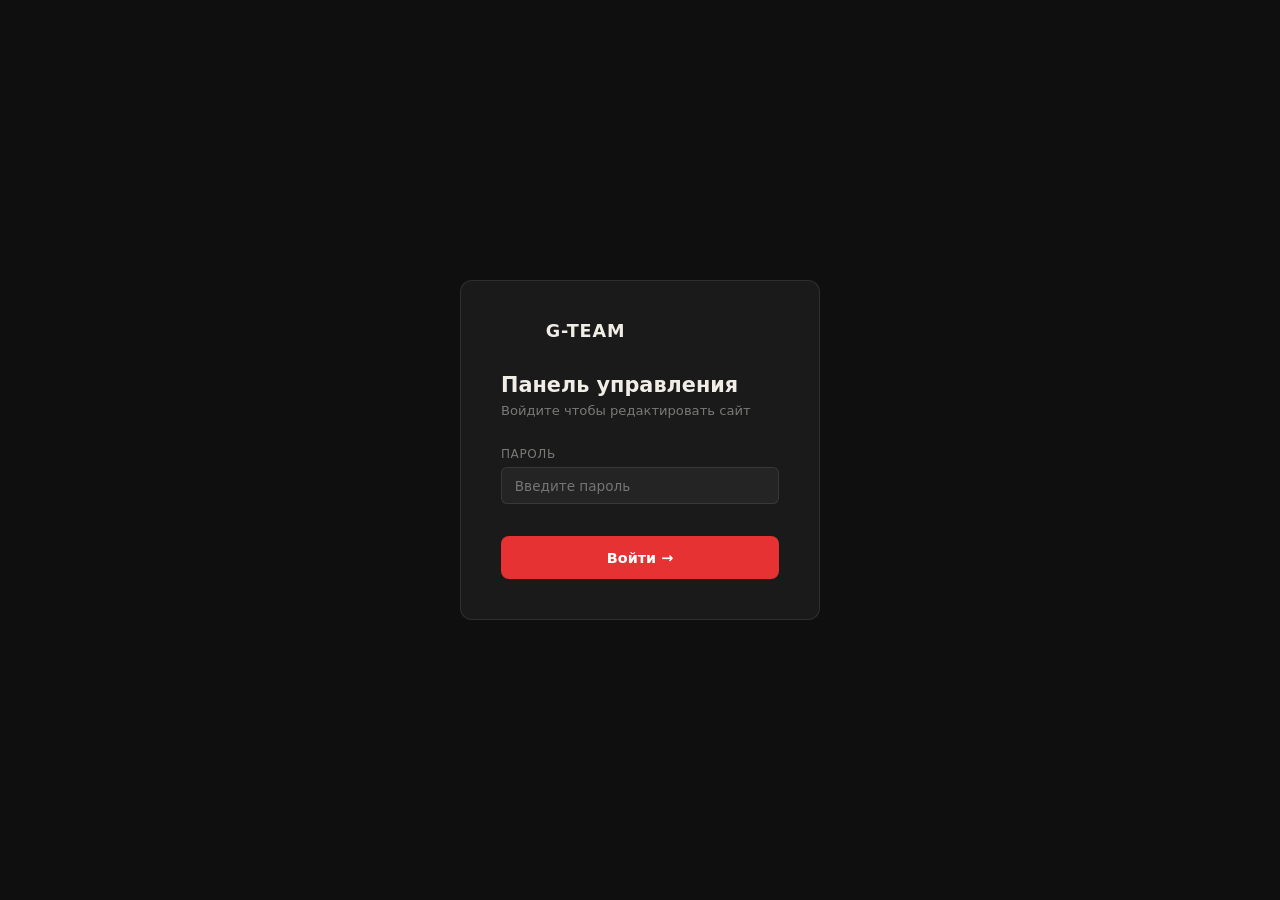
==== admin.html @ 9820591e "Rename brand to G-TEAM" ====
<!DOCTYPE html>
<html lang="ru">
<head>
<meta charset="UTF-8">
<meta name="viewport" content="width=device-width, initial-scale=1.0">
<title>Админка — G-TEAM</title>
<style>
*,*::before,*::after{margin:0;padding:0;box-sizing:border-box}
:root{
  --bg:#0f0f0f;--bg2:#1a1a1a;--bg3:#242424;
  --w:#f0ede6;--dim:rgba(240,237,230,.45);
  --red:#e63232;--line:rgba(240,237,230,.1);
  --green:#22c55e;--font:'Inter',system-ui,sans-serif;
}
body{background:var(--bg);color:var(--w);font-family:var(--font);min-height:100vh}
a{color:inherit;text-decoration:none}
input,textarea,select{background:var(--bg3);border:1px solid var(--line);color:var(--w);padding:.6rem .8rem;border-radius:6px;font-family:var(--font);font-size:.85rem;width:100%;transition:border-color .2s}
input:focus,textarea:focus,select:focus{outline:none;border-color:rgba(230,50,50,.5)}
textarea{resize:vertical;min-height:80px}
label{display:block;font-size:.75rem;color:var(--dim);margin-bottom:.4rem;letter-spacing:.05em;text-transform:uppercase}
button{font-family:var(--font);cursor:pointer;transition:all .2s}

/* LOGIN */
#loginScreen{position:fixed;inset:0;background:var(--bg);display:flex;align-items:center;justify-content:center;z-index:999}
.login-box{background:var(--bg2);border:1px solid var(--line);border-radius:12px;padding:2.5rem;width:360px}
.login-logo{display:flex;align-items:center;gap:.8rem;margin-bottom:2rem}
.login-logo img{width:32px;height:auto;filter:invert(1)}
.login-logo span{font-size:1.1rem;font-weight:700;letter-spacing:.05em}
.login-title{font-size:1.3rem;font-weight:700;margin-bottom:.4rem}
.login-sub{font-size:.82rem;color:var(--dim);margin-bottom:1.8rem}
.btn-login{width:100%;background:var(--red);color:#fff;border:none;padding:.85rem;border-radius:8px;font-size:.9rem;font-weight:600;margin-top:1rem}
.btn-login:hover{background:#ff3535}
.login-err{color:var(--red);font-size:.8rem;margin-top:.6rem;display:none}

/* LAYOUT */
#app{display:none;min-height:100vh}
.sidebar{width:220px;background:var(--bg2);border-right:1px solid var(--line);position:fixed;top:0;left:0;bottom:0;display:flex;flex-direction:column;z-index:100}
.sidebar-logo{padding:1.4rem 1.2rem;border-bottom:1px solid var(--line);display:flex;align-items:center;gap:.7rem}
.sidebar-logo img{width:24px;filter:invert(1)}
.sidebar-logo span{font-size:.9rem;font-weight:700;letter-spacing:.04em}
.sidebar-nav{flex:1;padding:.8rem 0;overflow-y:auto}
.nav-section{padding:.4rem 1.2rem .2rem;font-size:.65rem;letter-spacing:.12em;color:rgba(240,237,230,.3);text-transform:uppercase;margin-top:.4rem}
.nav-item{display:flex;align-items:center;gap:.7rem;padding:.65rem 1.2rem;font-size:.82rem;color:var(--dim);cursor:pointer;transition:all .2s;border-left:2px solid transparent}
.nav-item:hover{color:var(--w);background:rgba(240,237,230,.04)}
.nav-item.active{color:var(--w);border-left-color:var(--red);background:rgba(230,50,50,.06)}
.nav-item .icon{font-size:1rem;width:18px;text-align:center}
.sidebar-footer{padding:1rem 1.2rem;border-top:1px solid var(--line)}
.btn-site{display:flex;align-items:center;gap:.6rem;font-size:.78rem;color:var(--dim);padding:.5rem .8rem;border:1px solid var(--line);border-radius:6px;transition:all .2s;width:100%;background:none}
.btn-site:hover{color:var(--w);border-color:rgba(240,237,230,.3)}
.btn-logout{margin-top:.5rem;font-size:.78rem;color:var(--dim);background:none;border:none;cursor:pointer;padding:.3rem 0}
.btn-logout:hover{color:var(--red)}

.main{margin-left:220px;padding:2rem;min-height:100vh}
.page-title{font-size:1.4rem;font-weight:700;margin-bottom:.3rem}
.page-sub{font-size:.82rem;color:var(--dim);margin-bottom:2rem}

/* CARDS */
.card{background:var(--bg2);border:1px solid var(--line);border-radius:10px;padding:1.4rem;margin-bottom:1rem}
.card-title{font-size:.82rem;font-weight:600;letter-spacing:.04em;margin-bottom:1rem;display:flex;align-items:center;gap:.5rem}
.card-title .badge{font-size:.65rem;background:rgba(230,50,50,.15);color:var(--red);border:1px solid rgba(230,50,50,.3);padding:.15rem .5rem;border-radius:4px}
.grid-2{display:grid;grid-template-columns:1fr 1fr;gap:1rem}
.grid-3{display:grid;grid-template-columns:1fr 1fr 1fr;gap:1rem}
.field{margin-bottom:1rem}
.field:last-child{margin-bottom:0}

/* BUTTONS */
.btn-save{background:var(--red);color:#fff;border:none;padding:.7rem 1.6rem;border-radius:7px;font-size:.85rem;font-weight:600}
.btn-save:hover{background:#ff3535;transform:translateY(-1px)}
.btn-save:active{transform:none}
.btn-secondary{background:var(--bg3);color:var(--dim);border:1px solid var(--line);padding:.6rem 1.2rem;border-radius:7px;font-size:.82rem}
.btn-secondary:hover{color:var(--w);border-color:rgba(240,237,230,.3)}
.btn-danger{background:rgba(230,50,50,.1);color:var(--red);border:1px solid rgba(230,50,50,.3);padding:.5rem .9rem;border-radius:6px;font-size:.78rem}
.btn-danger:hover{background:rgba(230,50,50,.2)}
.btn-add{background:rgba(34,197,94,.1);color:var(--green);border:1px solid rgba(34,197,94,.3);padding:.6rem 1.2rem;border-radius:7px;font-size:.82rem}
.btn-add:hover{background:rgba(34,197,94,.18)}

/* TRACK / ARTIST ROWS */
.item-row{background:var(--bg3);border:1px solid var(--line);border-radius:8px;padding:1rem;margin-bottom:.7rem;position:relative}
.item-row-header{display:flex;align-items:center;gap:.8rem;margin-bottom:.8rem}
.item-num{font-size:.7rem;font-weight:600;color:var(--dim);background:var(--bg);border:1px solid var(--line);width:28px;height:28px;border-radius:50%;display:flex;align-items:center;justify-content:center;flex-shrink:0}
.item-name{font-size:.88rem;font-weight:600;flex:1}
.item-actions{display:flex;gap:.4rem}

/* IMAGE UPLOAD */
.img-upload{border:1px dashed rgba(240,237,230,.2);border-radius:8px;padding:1.2rem;text-align:center;cursor:pointer;transition:border-color .2s;position:relative}
.img-upload:hover{border-color:rgba(230,50,50,.4)}
.img-upload input[type=file]{position:absolute;inset:0;opacity:0;cursor:pointer;width:100%;height:100%}
.img-preview{width:100%;max-height:120px;object-fit:cover;border-radius:6px;display:block;margin-bottom:.6rem}
.img-placeholder{font-size:.78rem;color:var(--dim);pointer-events:none}
.img-placeholder .icon{font-size:1.5rem;margin-bottom:.4rem;display:block}

/* TOAST */
#toast{position:fixed;bottom:2rem;right:2rem;z-index:9999;display:flex;flex-direction:column;gap:.5rem}
.toast-item{background:var(--bg2);border:1px solid var(--line);border-radius:8px;padding:.8rem 1.2rem;font-size:.83rem;display:flex;align-items:center;gap:.6rem;animation:toastIn .3s ease forwards;min-width:220px}
.toast-item.success{border-color:rgba(34,197,94,.4)}
.toast-item.error{border-color:rgba(230,50,50,.4)}
@keyframes toastIn{from{opacity:0;transform:translateY(10px)}to{opacity:1;transform:none}}

/* TABS */
.tabs{display:flex;gap:0;border-bottom:1px solid var(--line);margin-bottom:1.5rem}
.tab{padding:.65rem 1.2rem;font-size:.82rem;color:var(--dim);cursor:pointer;border-bottom:2px solid transparent;margin-bottom:-1px;transition:all .2s}
.tab:hover{color:var(--w)}
.tab.active{color:var(--w);border-bottom-color:var(--red)}
.tab-content{display:none}
.tab-content.active{display:block}

/* STATS */
.stats-grid{display:grid;grid-template-columns:repeat(4,1fr);gap:1rem;margin-bottom:2rem}
.stat-card{background:var(--bg2);border:1px solid var(--line);border-radius:10px;padding:1.2rem}
.stat-val{font-size:2rem;font-weight:700;margin-bottom:.2rem}
.stat-label{font-size:.75rem;color:var(--dim);letter-spacing:.05em;text-transform:uppercase}

/* PAGES */
.page{display:none}
.page.active{display:block}

/* TICKER */
.ticker-item{display:flex;align-items:center;gap:.8rem;background:var(--bg3);border:1px solid var(--line);border-radius:7px;padding:.7rem .9rem;margin-bottom:.5rem}
.ticker-item .t-type{font-size:.65rem;color:var(--dim);background:var(--bg);border:1px solid var(--line);padding:.15rem .45rem;border-radius:4px;text-transform:uppercase;letter-spacing:.06em;flex-shrink:0}
.ticker-item .t-val{flex:1;font-size:.85rem}
.ticker-item .t-actions{display:flex;gap:.3rem}

@media(max-width:768px){
  .sidebar{transform:translateX(-100%)}
  .main{margin-left:0;padding:1rem}
  .stats-grid{grid-template-columns:1fr 1fr}
  .grid-2,.grid-3{grid-template-columns:1fr}
}
</style>
</head>
<body>

<!-- LOGIN -->
<div id="loginScreen">
  <div class="login-box">
    <div class="login-logo">
      <img src="assets/icons/logo.svg" alt="">
      <span>G-TEAM</span>
    </div>
    <div class="login-title">Панель управления</div>
    <div class="login-sub">Войдите чтобы редактировать сайт</div>
    <div class="field">
      <label>Пароль</label>
      <input type="password" id="pwInput" placeholder="Введите пароль" onkeydown="if(event.key==='Enter')doLogin()">
    </div>
    <button class="btn-login" onclick="doLogin()">Войти →</button>
    <div class="login-err" id="loginErr">Неверный пароль</div>
  </div>
</div>

<!-- APP -->
<div id="app">

  <!-- SIDEBAR -->
  <div class="sidebar">
    <div class="sidebar-logo">
      <img src="assets/icons/logo.svg" alt="">
      <span>ADMIN</span>
    </div>
    <nav class="sidebar-nav">
      <div class="nav-section">Обзор</div>
      <div class="nav-item active" onclick="showPage('dashboard')">
        <span class="icon">📊</span> Dashboard
      </div>

      <div class="nav-section">Контент</div>
      <div class="nav-item" onclick="showPage('hero')">
        <span class="icon">🎬</span> Hero экран
      </div>
      <div class="nav-item" onclick="showPage('ticker')">
        <span class="icon">📜</span> Бегущая строка
      </div>
      <div class="nav-item" onclick="showPage('about')">
        <span class="icon">ℹ️</span> О нас
      </div>
      <div class="nav-item" onclick="showPage('artists')">
        <span class="icon">🎤</span> Артисты
      </div>
      <div class="nav-item" onclick="showPage('tracks')">
        <span class="icon">🎵</span> Треки
      </div>
      <div class="nav-item" onclick="showPage('visual')">
        <span class="icon">🎬</span> Визуальный продакшн
      </div>
      <div class="nav-item" onclick="showPage('reviews')">
        <span class="icon">⭐</span> Отзывы
      </div>
      <div class="nav-item" onclick="showPage('contact')">
        <span class="icon">📬</span> Контакты
      </div>
      <div class="nav-section">Настройки</div>
      <div class="nav-item" onclick="showPage('settings')">
        <span class="icon">⚙️</span> Настройки
      </div>
    </nav>
    <div class="sidebar-footer">
      <button class="btn-site" onclick="window.open('index.html','_blank')">
        <span>🌐</span> Открыть сайт
      </button>
      <button class="btn-logout" onclick="logout()">Выйти из аккаунта</button>
    </div>
  </div>

  <!-- MAIN -->
  <div class="main">

    <!-- DASHBOARD -->
    <div class="page active" id="page-dashboard">
      <div class="page-title">Dashboard</div>
      <div class="page-sub">Добро пожаловать в панель управления G-TEAM</div>

      <div class="stats-grid">
        <div class="stat-card">
          <div class="stat-val" id="stat-artists">—</div>
          <div class="stat-label">Артистов</div>
        </div>
        <div class="stat-card">
          <div class="stat-val" id="stat-tracks">—</div>
          <div class="stat-label">Треков</div>
        </div>
        <div class="stat-card">
          <div class="stat-val" id="stat-reviews">—</div>
          <div class="stat-label">Отзывов</div>
        </div>
        <div class="stat-card">
          <div class="stat-val" style="color:var(--green)">●</div>
          <div class="stat-label">Сайт активен</div>
        </div>
      </div>

      <div class="card">
        <div class="card-title">Быстрые действия</div>
        <div style="display:flex;gap:.7rem;flex-wrap:wrap">
          <button class="btn-save" onclick="showPage('artists')">✏️ Редактировать артистов</button>
          <button class="btn-save" onclick="showPage('tracks')">🎵 Редактировать треки</button>
          <button class="btn-save" onclick="showPage('visual')">🎬 Клипы</button>
          <button class="btn-secondary" onclick="showPage('contact')">📬 Контакты</button>
          <button class="btn-secondary" onclick="showPage('settings')">⚙️ Настройки</button>
        </div>
      </div>

      <div class="card">
        <div class="card-title">Последние изменения</div>
        <div id="changeLog" style="font-size:.82rem;color:var(--dim)">Изменений пока нет.</div>
      </div>
    </div>

    <!-- HERO -->
    <div class="page" id="page-hero">
      <div class="page-title">Hero экран</div>
      <div class="page-sub">Первый экран сайта — заголовок и кнопки</div>

      <div class="card">
        <div class="card-title">Заголовок <span class="badge">Текст</span></div>
        <div class="field">
          <label>Строка 1</label>
          <input type="text" id="hero-line1" placeholder="G-TEAM©">
        </div>
        <div class="field">
          <label>Строка 2 (акцент)</label>
          <input type="text" id="hero-line2" placeholder="PRODUCTION">
        </div>
      </div>

      <div class="card">
        <div class="card-title">Кнопки</div>
        <div class="grid-2">
          <div class="field">
            <label>Кнопка 1 (текст)</label>
            <input type="text" id="hero-btn1-text" placeholder="Начать проект">
          </div>
          <div class="field">
            <label>Кнопка 1 (ссылка)</label>
            <input type="text" id="hero-btn1-link" placeholder="#contact">
          </div>
        </div>
        <div class="grid-2">
          <div class="field">
            <label>Кнопка 2 (текст)</label>
            <input type="text" id="hero-btn2-text" placeholder="Портфолио">
          </div>
          <div class="field">
            <label>Кнопка 2 (ссылка)</label>
            <input type="text" id="hero-btn2-link" placeholder="#artists">
          </div>
        </div>
      </div>

      <button class="btn-save" onclick="saveSection('hero')">💾 Сохранить hero</button>
    </div>

    <!-- VISUAL -->
    <div class="page" id="page-visual">
      <div class="page-title">Визуальный продакшн</div>
      <div class="page-sub">Горизонтальный блок клипов на главной — видео, подпись и ссылка</div>

      <div id="visualList"></div>
      <button class="btn-add" onclick="addVisualCard()">+ Добавить карточку</button>

      <br><br>
      <button class="btn-save" onclick="saveSection('visual')">💾 Сохранить визуальный блок</button>
    </div>

    <!-- TICKER -->
    <div class="page" id="page-ticker">
      <div class="page-title">Бегущая строка</div>
      <div class="page-sub">Артисты и логотипы в бегущей строке между hero и about</div>

      <div class="card">
        <div class="card-title">Элементы строки</div>
        <div id="tickerItems"></div>
        <button class="btn-add" onclick="addTickerItem('text')">+ Добавить текст</button>
        <button class="btn-secondary" onclick="addTickerItem('img')" style="margin-left:.5rem">+ Добавить логотип</button>
      </div>

      <button class="btn-save" onclick="saveSection('ticker')">💾 Сохранить</button>
    </div>

    <!-- ABOUT -->
    <div class="page" id="page-about">
      <div class="page-title">Блок «О нас»</div>
      <div class="page-sub">Второй экран — заголовок и статистика</div>

      <div class="card">
        <div class="card-title">Заголовок</div>
        <div class="field">
          <label>Строка 1</label>
          <input type="text" id="about-h1" placeholder="Звук,">
        </div>
        <div class="field">
          <label>Строка 2</label>
          <input type="text" id="about-h2" placeholder="который слышат">
        </div>
        <div class="field">
          <label>Тег</label>
          <input type="text" id="about-tag" placeholder="// Продюсерский центр">
        </div>
      </div>

      <div class="card">
        <div class="card-title">Статистика</div>
        <div class="grid-2">
          <div class="field"><label>Цифра 1</label><input type="text" id="about-s1v" placeholder="200+"></div>
          <div class="field"><label>Подпись 1</label><input type="text" id="about-s1l" placeholder="Треков"></div>
          <div class="field"><label>Цифра 2</label><input type="text" id="about-s2v" placeholder="47"></div>
          <div class="field"><label>Подпись 2</label><input type="text" id="about-s2l" placeholder="Артистов"></div>
          <div class="field"><label>Цифра 3</label><input type="text" id="about-s3v" placeholder="12M"></div>
          <div class="field"><label>Подпись 3</label><input type="text" id="about-s3l" placeholder="Прослушиваний"></div>
          <div class="field"><label>Цифра 4</label><input type="text" id="about-s4v" placeholder="8"></div>
          <div class="field"><label>Подпись 4</label><input type="text" id="about-s4l" placeholder="Лет опыта"></div>
        </div>
      </div>

      <button class="btn-save" onclick="saveSection('about')">💾 Сохранить</button>
    </div>

    <!-- ARTISTS -->
    <div class="page" id="page-artists">
      <div class="page-title">Артисты</div>
      <div class="page-sub">Редактируй карточки артистов в bento-сетке</div>

      <div class="card">
        <div class="card-title">Заголовок секции</div>
        <div class="grid-2">
          <div class="field"><label>Заголовок</label><input type="text" id="artists-h" placeholder="НАШИ АРТИСТЫ"></div>
          <div class="field"><label>Тег</label><input type="text" id="artists-tag" placeholder="// 47 артистов · 12M+ прослушиваний"></div>
        </div>
      </div>

      <div id="artistsList"></div>
      <button class="btn-add" onclick="addArtist()">+ Добавить артиста</button>

      <br><br>
      <button class="btn-save" onclick="saveSection('artists')">💾 Сохранить артистов</button>
    </div>

    <!-- TRACKS -->
    <div class="page" id="page-tracks">
      <div class="page-title">Треки</div>
      <div class="page-sub">Список избранных треков</div>

      <div id="tracksList"></div>
      <button class="btn-add" onclick="addTrack()">+ Добавить трек</button>

      <br><br>
      <button class="btn-save" onclick="saveSection('tracks')">💾 Сохранить треки</button>
    </div>

    <!-- REVIEWS -->
    <div class="page" id="page-reviews">
      <div class="page-title">Отзывы</div>
      <div class="page-sub">Текстовые отзывы артистов</div>

      <div id="reviewsList"></div>
      <button class="btn-add" onclick="addReview()">+ Добавить отзыв</button>

      <br><br>
      <button class="btn-save" onclick="saveSection('reviews')">💾 Сохранить отзывы</button>
    </div>

    <!-- CONTACT -->
    <div class="page" id="page-contact">
      <div class="page-title">Контакты</div>
      <div class="page-sub">Email, Telegram и ссылки на соцсети</div>

      <div class="card">
        <div class="card-title">Заголовок CTA</div>
        <div class="field"><label>Строка 1</label><input type="text" id="contact-h1" placeholder="ГОТОВ"></div>
        <div class="field"><label>Строка 2 (акцент)</label><input type="text" id="contact-h2" placeholder="ЗВУЧАТЬ?"></div>
        <div class="field"><label>Подзаголовок</label><input type="text" id="contact-sub" placeholder="Напиши — обсудим проект..."></div>
      </div>

      <div class="card">
        <div class="card-title">Ссылки</div>
        <div class="field"><label>Email</label><input type="email" id="contact-email" placeholder="hello@garvishensky.pro"></div>
        <div class="field"><label>Telegram (ссылка)</label><input type="text" id="contact-tg" placeholder="https://t.me/garvishensky"></div>
        <div class="field"><label>Instagram</label><input type="text" id="contact-ig" placeholder="https://instagram.com/..."></div>
        <div class="field"><label>VK</label><input type="text" id="contact-vk" placeholder="https://vk.com/..."></div>
        <div class="field"><label>YouTube</label><input type="text" id="contact-yt" placeholder="https://youtube.com/..."></div>
      </div>

      <button class="btn-save" onclick="saveSection('contact')">💾 Сохранить контакты</button>
    </div>

    <!-- SETTINGS -->
    <div class="page" id="page-settings">
      <div class="page-title">Настройки</div>
      <div class="page-sub">Системные настройки панели</div>

      <div class="card">
        <div class="card-title">Смена пароля</div>
        <div class="field"><label>Текущий пароль</label><input type="password" id="pw-current"></div>
        <div class="field"><label>Новый пароль</label><input type="password" id="pw-new"></div>
        <div class="field"><label>Повторить пароль</label><input type="password" id="pw-repeat"></div>
        <button class="btn-save" onclick="changePassword()">Сменить пароль</button>
      </div>

      <div class="card">
        <div class="card-title">Данные</div>
        <div style="display:flex;gap:.7rem;flex-wrap:wrap">
          <button class="btn-secondary" onclick="exportData()">📤 Экспорт данных (JSON)</button>
          <button class="btn-secondary" onclick="document.getElementById('importFile').click()">📥 Импорт данных</button>
          <input type="file" id="importFile" accept=".json" style="display:none" onchange="importData(event)">
        </div>
        <div style="margin-top:1rem">
          <button class="btn-danger" onclick="if(confirm('Сбросить всё?'))resetData()">🗑 Сбросить все данные</button>
        </div>
      </div>
    </div>

  </div><!-- /main -->
</div><!-- /app -->

<div id="toast"></div>

<script>
const STORAGE_KEY = 'garvishensky_cms';
const DEFAULT_PW  = 'admin2024';

// ── AUTH ──
function getPassword(){ return localStorage.getItem('garvishensky_pw') || DEFAULT_PW; }

function doLogin(){
  const val = document.getElementById('pwInput').value;
  if(val === getPassword()){
    sessionStorage.setItem('gauth','1');
    document.getElementById('loginScreen').style.display='none';
    document.getElementById('app').style.display='block';
    initApp();
  } else {
    document.getElementById('loginErr').style.display='block';
    document.getElementById('pwInput').value='';
  }
}

function logout(){
  sessionStorage.removeItem('gauth');
  location.reload();
}

// ── INIT ──
window.addEventListener('DOMContentLoaded', ()=>{
  if(sessionStorage.getItem('gauth')){
    document.getElementById('loginScreen').style.display='none';
    document.getElementById('app').style.display='block';
    initApp();
  }
});

function initApp(){
  loadAll();
  updateDashboard();
}

// ── DATA ──
function getData(){ return JSON.parse(localStorage.getItem(STORAGE_KEY)||'{}'); }
function setData(d){ localStorage.setItem(STORAGE_KEY, JSON.stringify(d)); }

const DEFAULTS = {
  hero:{ line1:'G-TEAM©', line2:'PRODUCTION',
    btn1Text:'Начать проект', btn1Link:'#contact', btn2Text:'Портфолио', btn2Link:'#artists' },
  ticker:[
    {type:'img', val:'assets/media/images/lola.jpg', alt:'LOLA'},
    {type:'img', val:'assets/media/images/andraw.jpg', alt:'ANDRAW'},
    {type:'text', val:'APRIORY'},{type:'text', val:'DAFA'}
  ],
  about:{ h1:'Звук,', h2:'который слышат', tag:'// Продюсерский центр',
    s1v:'200+', s1l:'Треков', s2v:'47', s2l:'Артистов',
    s3v:'12M', s3l:'Прослушиваний', s4v:'8', s4l:'Лет опыта' },
  artists:{ h:'НАШИ АРТИСТЫ', tag:'// 47 артистов · 12M+ прослушиваний',
    items:[
      {name:'АРТИСТ 1', genre:'Жанр · Поджанр', plays:'X.XM', img:'assets/media/images/artists/artist-1.jpg', tracks:['Название трека 1','Название трека 2','Название трека 3'], link:'#tracks'},
      {name:'АРТИСТ 2', genre:'Жанр · Поджанр', plays:'XXX K', img:'assets/media/images/artists/artist-2.jpg', tracks:['Название трека 1','Название трека 2'], link:'#tracks'},
      {name:'АРТИСТ 3', genre:'Жанр · Поджанр', plays:'X.XM', img:'assets/media/images/artists/artist-3.jpg', tracks:['Название трека 1','Название трека 2'], link:'#tracks'},
      {name:'АРТИСТ 4', genre:'Жанр', plays:'XXX K', img:'assets/media/images/artists/artist-4.jpg', tracks:['Название трека'], link:'#tracks'},
      {name:'АРТИСТ 5', genre:'Жанр', plays:'X.XM', img:'assets/media/images/artists/artist-5.jpg', tracks:['Название трека'], link:'#tracks'},
    ]
  },
  tracks:{ items:[
    {name:'Название трека', artist:'Артист 1', tag:'Жанр', plays:'XXX K', dur:'3:24', ym:''},
    {name:'Название трека 2', artist:'Артист 2', tag:'Жанр', plays:'XXX K', dur:'2:58', ym:''},
    {name:'Название трека 3', artist:'Артист 3', tag:'Жанр', plays:'XXX K', dur:'3:40', ym:''},
    {name:'Название трека 4', artist:'Артист 4', tag:'Жанр', plays:'XXX K', dur:'2:44', ym:''},
    {name:'Название трека 5', artist:'Артист 5', tag:'Жанр', plays:'XXX K', dur:'3:11', ym:''},
  ]},
  visual:{ items:[
    {type:'01', label:'Клип', video:'assets/media/video/hero.mp4', link:'pages/services.html#video'},
    {type:'02', label:'Рилс', video:'assets/media/video/about.mp4', link:'pages/services.html#video'},
    {type:'03', label:'Teaser', video:'assets/media/video/studio.mp4', link:'pages/services.html#video'},
    {type:'04', label:'Backstage', video:'assets/media/video/hero.mp4', link:'pages/services.html#video'},
    {type:'05', label:'Live', video:'assets/media/video/about.mp4', link:'pages/services.html#video'},
    {type:'06', label:'Aftermovie', video:'assets/media/video/studio.mp4', link:'pages/services.html#video'},
  ]},
  reviews:{ items:[
    {text:'За три месяца работы выпустили EP и получили первый миллион прослушиваний. Команда делает всё — от аранжировки до рилсов.', author:'Артист 1', role:'Поп · X.XM слушателей'},
    {text:'Пришёл с демо-записью на телефон, ушёл с готовым треком на стримингах. Сведение и мастеринг — топовый уровень.', author:'Артист 2', role:'Инди · XXX K слушателей'},
    {text:'Визуальный продакшн на высшем уровне. Клип набрал 500К за первую неделю.', author:'Артист 3', role:'R&B · X.XM слушателей'},
  ]},
  contact:{ h1:'ГОТОВ', h2:'ЗВУЧАТЬ?', sub:'Напиши — обсудим проект, выберем формат и стартуем',
    email:'hello@garvishensky.pro', tg:'https://t.me/garvishensky', ig:'', vk:'', yt:'' }
};

function get(section){ const d=getData(); return d[section]||DEFAULTS[section]; }
function save(section, val){ const d=getData(); d[section]=val; setData(d); logChange(section); }

// ── LOAD ALL SECTIONS INTO FORMS ──
function loadAll(){
  loadHero(); loadTicker(); loadAbout(); loadArtists(); loadTracks(); loadVisual(); loadReviews(); loadContact();
}

function loadHero(){
  const d=get('hero');
  const map = {
    line1:'line1',
    line2:'line2',
    'btn1-text':'btn1Text',
    'btn1-link':'btn1Link',
    'btn2-text':'btn2Text',
    'btn2-link':'btn2Link',
  };
  Object.entries(map).forEach(([domKey,dataKey])=>{
    const el=document.getElementById('hero-'+domKey);
    if(el) el.value=d[dataKey]||'';
  });
}
function loadAbout(){
  const d=get('about');
  ['h1','h2','tag','s1v','s1l','s2v','s2l','s3v','s3l','s4v','s4l'].forEach(k=>{
    const el=document.getElementById('about-'+k);
    if(el) el.value=d[k]||'';
  });
}
function loadContact(){
  const d=get('contact');
  ['h1','h2','sub','email','tg','ig','vk','yt'].forEach(k=>{
    const el=document.getElementById('contact-'+k);
    if(el) el.value=d[k]||'';
  });
}

function loadTicker(){
  const items=get('ticker');
  const el=document.getElementById('tickerItems');
  el.innerHTML='';
  items.forEach((it,i)=>{
    el.innerHTML+=`<div class="ticker-item" id="ti-${i}">
      <span class="t-type">${it.type==='img'?'Лого':'Текст'}</span>
      <input class="t-val" style="flex:1;background:var(--bg);border:1px solid var(--line);color:var(--w);padding:.4rem .6rem;border-radius:5px;font-size:.82rem" 
        value="${it.val}" onchange="updateTickerItem(${i},'val',this.value)">
      ${it.type==='img'?`<input style="width:100px;background:var(--bg);border:1px solid var(--line);color:var(--w);padding:.4rem .6rem;border-radius:5px;font-size:.75rem" 
        value="${it.alt||''}" placeholder="alt" onchange="updateTickerItem(${i},'alt',this.value)">`:``}
      <button class="btn-danger" onclick="removeTickerItem(${i})">✕</button>
    </div>`;
  });
}

function updateTickerItem(i,key,val){
  const items=get('ticker'); items[i][key]=val; save('ticker',items); // live save
}
function removeTickerItem(i){
  const items=get('ticker'); items.splice(i,1); save('ticker',items); loadTicker();
}
function addTickerItem(type){
  const items=get('ticker');
  items.push(type==='img'?{type:'img',val:'',alt:''}:{type:'text',val:'АРТИСТ'});
  save('ticker',items); loadTicker();
}

function loadArtists(){
  const d=get('artists');
  const hEl=document.getElementById('artists-h');
  const tEl=document.getElementById('artists-tag');
  if(hEl) hEl.value=d.h||'';
  if(tEl) tEl.value=d.tag||'';
  const el=document.getElementById('artistsList');
  el.innerHTML='';
  (d.items||[]).forEach((a,i)=>{
    el.innerHTML+=`
    <div class="item-row" id="ar-${i}">
      <div class="item-row-header">
        <div class="item-num">${i+1}</div>
        <div class="item-name">${a.name||'Артист'}</div>
        <div class="item-actions">
          <button class="btn-danger" onclick="removeArtist(${i})">Удалить</button>
        </div>
      </div>
      <div class="grid-2">
        <div class="field"><label>Имя</label>
          <input value="${a.name||''}" onchange="updateArtist(${i},'name',this.value)"></div>
        <div class="field"><label>Жанр</label>
          <input value="${a.genre||''}" onchange="updateArtist(${i},'genre',this.value)"></div>
        <div class="field"><label>Прослушивания (ЯМ)</label>
          <input value="${a.plays||''}" onchange="updateArtist(${i},'plays',this.value)"></div>
        <div class="field"><label>Ссылка карточки</label>
          <input value="${a.link||'#tracks'}" onchange="updateArtist(${i},'link',this.value)"></div>
      </div>
      <div class="field"><label>Треки (через запятую)</label>
        <input value="${(a.tracks||[]).join(', ')}" onchange="updateArtist(${i},'tracks',this.value.split(',').map(s=>s.trim()))"></div>
      <div class="field"><label>Фото (путь к файлу)</label>
        <input value="${a.img||''}" placeholder="assets/media/images/artists/artist-1.jpg" onchange="updateArtist(${i},'img',this.value)"></div>
    </div>`;
  });
}

function updateArtist(i,key,val){
  const d=get('artists'); d.items[i][key]=val;
  // Обновляем имя в заголовке
  const nameEl=document.querySelector(`#ar-${i} .item-name`);
  if(nameEl&&key==='name') nameEl.textContent=val;
  // Не сохраняем сразу — ждём кнопку Save
  const cur=getData(); cur['artists']=d; setData(cur);
}
function removeArtist(i){ const d=get('artists'); d.items.splice(i,1); save('artists',d); loadArtists(); }
function addArtist(){
  const d=get('artists');
  d.items.push({name:'Новый артист',genre:'Жанр',plays:'—',img:'',tracks:[],link:'#tracks'});
  save('artists',d); loadArtists();
}

function loadTracks(){
  const d=get('tracks');
  const el=document.getElementById('tracksList');
  el.innerHTML='';
  (d.items||[]).forEach((tr,i)=>{
    el.innerHTML+=`
    <div class="item-row" id="tr-${i}">
      <div class="item-row-header">
        <div class="item-num">${String(i+1).padStart(2,'0')}</div>
        <div class="item-name">${tr.name||'Трек'} — ${tr.artist||''}</div>
        <div class="item-actions">
          <button class="btn-danger" onclick="removeTrack(${i})">Удалить</button>
        </div>
      </div>
      <div class="grid-2">
        <div class="field"><label>Название трека</label>
          <input value="${tr.name||''}" onchange="updateTrack(${i},'name',this.value)"></div>
        <div class="field"><label>Артист</label>
          <input value="${tr.artist||''}" onchange="updateTrack(${i},'artist',this.value)"></div>
        <div class="field"><label>Жанр/Тег</label>
          <input value="${tr.tag||''}" onchange="updateTrack(${i},'tag',this.value)"></div>
        <div class="field"><label>Прослушивания</label>
          <input value="${tr.plays||''}" onchange="updateTrack(${i},'plays',this.value)"></div>
        <div class="field"><label>Длительность</label>
          <input value="${tr.dur||''}" placeholder="3:24" onchange="updateTrack(${i},'dur',this.value)"></div>
        <div class="field"><label>Ссылка Яндекс Музыка</label>
          <input value="${tr.ym||''}" placeholder="https://music.yandex.ru/..." onchange="updateTrack(${i},'ym',this.value)"></div>
      </div>
    </div>`;
  });
}

function loadVisual(){
  const d=get('visual');
  const el=document.getElementById('visualList');
  if(!el) return;
  el.innerHTML='';
  (d.items||[]).forEach((item,i)=>{
    el.innerHTML+=`
    <div class="item-row" id="vi-${i}">
      <div class="item-row-header">
        <div class="item-num">${item.type||String(i+1).padStart(2,'0')}</div>
        <div class="item-name">${item.label||'Клип'}</div>
        <div class="item-actions">
          <button class="btn-danger" onclick="removeVisualCard(${i})">Удалить</button>
        </div>
      </div>
      <div class="grid-2">
        <div class="field"><label>Номер</label>
          <input value="${item.type||''}" onchange="updateVisual(${i},'type',this.value)"></div>
        <div class="field"><label>Подпись</label>
          <input value="${item.label||''}" onchange="updateVisual(${i},'label',this.value)"></div>
        <div class="field"><label>Видео (путь)</label>
          <input value="${item.video||''}" placeholder="assets/media/video/hero.mp4" onchange="updateVisual(${i},'video',this.value)"></div>
        <div class="field"><label>Ссылка</label>
          <input value="${item.link||''}" placeholder="pages/services.html#video" onchange="updateVisual(${i},'link',this.value)"></div>
      </div>
    </div>`;
  });
}

function updateVisual(i,key,val){
  const d=get('visual'); d.items[i][key]=val;
  const cur=getData(); cur['visual']=d; setData(cur);
  const nameEl=document.querySelector(`#vi-${i} .item-name`);
  if(nameEl&&key==='label') nameEl.textContent=val;
}
function removeVisualCard(i){ const d=get('visual'); d.items.splice(i,1); save('visual',d); loadVisual(); }
function addVisualCard(){
  const d=get('visual');
  d.items.push({type:String(d.items.length+1).padStart(2,'0'),label:'Новый клип',video:'assets/media/video/hero.mp4',link:'pages/services.html#video'});
  save('visual',d); loadVisual();
}

function updateTrack(i,key,val){
  const d=get('tracks'); d.items[i][key]=val;
  const nameEl=document.querySelector(`#tr-${i} .item-name`);
  if(nameEl&&(key==='name'||key==='artist')){
    const tr=d.items[i]; nameEl.textContent=`${tr.name||'Трек'} — ${tr.artist||''}`;
  }
  const cur=getData(); cur['tracks']=d; setData(cur);
}
function removeTrack(i){ const d=get('tracks'); d.items.splice(i,1); save('tracks',d); loadTracks(); }
function addTrack(){
  const d=get('tracks');
  d.items.push({name:'Новый трек',artist:'Артист',tag:'',plays:'—',dur:'0:00',ym:''});
  save('tracks',d); loadTracks();
}

function loadReviews(){
  const d=get('reviews');
  const el=document.getElementById('reviewsList');
  el.innerHTML='';
  (d.items||[]).forEach((rv,i)=>{
    el.innerHTML+=`
    <div class="item-row">
      <div class="item-row-header">
        <div class="item-num">${i+1}</div>
        <div class="item-name">${rv.author||'Автор'}</div>
        <div class="item-actions">
          <button class="btn-danger" onclick="removeReview(${i})">Удалить</button>
        </div>
      </div>
      <div class="field"><label>Текст отзыва</label>
        <textarea onchange="updateReview(${i},'text',this.value)">${rv.text||''}</textarea></div>
      <div class="grid-2">
        <div class="field"><label>Имя / Псевдоним</label>
          <input value="${rv.author||''}" onchange="updateReview(${i},'author',this.value)"></div>
        <div class="field"><label>Роль / Жанр</label>
          <input value="${rv.role||''}" onchange="updateReview(${i},'role',this.value)"></div>
      </div>
    </div>`;
  });
}

function updateReview(i,key,val){
  const d=get('reviews'); d.items[i][key]=val;
  const cur=getData(); cur['reviews']=d; setData(cur);
}
function removeReview(i){ const d=get('reviews'); d.items.splice(i,1); save('reviews',d); loadReviews(); }
function addReview(){
  const d=get('reviews');
  d.items.push({text:'',author:'Новый артист',role:''});
  save('reviews',d); loadReviews();
}

// ── SAVE SECTIONS ──
function saveSection(section){
  if(section==='hero'){
    save('hero',{
      line1: v('hero-line1'), line2: v('hero-line2'),
      btn1Text: v('hero-btn1-text'), btn1Link: v('hero-btn1-link'),
      btn2Text: v('hero-btn2-text'), btn2Link: v('hero-btn2-link'),
    });
  } else if(section==='about'){
    save('about',{
      h1:v('about-h1'), h2:v('about-h2'), tag:v('about-tag'),
      s1v:v('about-s1v'), s1l:v('about-s1l'), s2v:v('about-s2v'), s2l:v('about-s2l'),
      s3v:v('about-s3v'), s3l:v('about-s3l'), s4v:v('about-s4v'), s4l:v('about-s4l'),
    });
  } else if(section==='contact'){
    save('contact',{
      h1:v('contact-h1'), h2:v('contact-h2'), sub:v('contact-sub'),
      email:v('contact-email'), tg:v('contact-tg'),
      ig:v('contact-ig'), vk:v('contact-vk'), yt:v('contact-yt'),
    });
  } else if(section==='artists'){
    const d=get('artists');
    d.h=v('artists-h'); d.tag=v('artists-tag');
    save('artists',d);
  } else if(section==='tracks'){
    // already saved live
    toast('Треки сохранены','success');
    return;
  } else if(section==='visual'){
    toast('Визуальный блок сохранён','success');
    return;
  } else if(section==='reviews'){
    toast('Отзывы сохранены','success');
    return;
  } else if(section==='ticker'){
    toast('Строка сохранена','success');
    return;
  }
  toast(`Раздел "${section}" сохранён`,'success');
  updateDashboard();
}

function v(id){ const el=document.getElementById(id); return el?el.value.trim():''; }

// ── SETTINGS ──
function changePassword(){
  const cur=v('pw-current'), nw=v('pw-new'), rep=v('pw-repeat');
  if(cur!==getPassword()){ toast('Неверный текущий пароль','error'); return; }
  if(nw.length<4){ toast('Пароль слишком короткий (мин. 4 символа)','error'); return; }
  if(nw!==rep){ toast('Пароли не совпадают','error'); return; }
  localStorage.setItem('garvishensky_pw',nw);
  document.getElementById('pw-current').value='';
  document.getElementById('pw-new').value='';
  document.getElementById('pw-repeat').value='';
  toast('Пароль изменён','success');
}

function exportData(){
  const blob=new Blob([JSON.stringify(getData(),null,2)],{type:'application/json'});
  const a=document.createElement('a'); a.href=URL.createObjectURL(blob);
  a.download='garvishensky_data.json'; a.click();
  toast('Данные экспортированы','success');
}

function importData(e){
  const file=e.target.files[0]; if(!file) return;
  const reader=new FileReader();
  reader.onload=ev=>{
    try{
      const d=JSON.parse(ev.target.result);
      setData(d); loadAll();
      toast('Данные импортированы','success');
    }catch(err){ toast('Ошибка чтения JSON','error'); }
  };
  reader.readAsText(file);
}

function resetData(){
  localStorage.removeItem(STORAGE_KEY);
  loadAll(); toast('Данные сброшены','success');
}

// ── NAVIGATION ──
function showPage(name){
  document.querySelectorAll('.page').forEach(p=>p.classList.remove('active'));
  document.querySelectorAll('.nav-item').forEach(n=>n.classList.remove('active'));
  document.getElementById('page-'+name).classList.add('active');
  document.querySelectorAll('.nav-item').forEach(n=>{
    if(n.getAttribute('onclick')&&n.getAttribute('onclick').includes(`'${name}'`))
      n.classList.add('active');
  });
}

// ── DASHBOARD ──
function updateDashboard(){
  const artists=get('artists'); const tracks=get('tracks'); const reviews=get('reviews');
  document.getElementById('stat-artists').textContent=(artists.items||[]).length;
  document.getElementById('stat-tracks').textContent=(tracks.items||[]).length;
  document.getElementById('stat-reviews').textContent=(reviews.items||[]).length;
}

// ── CHANGELOG ──
const changes=[];
function logChange(section){
  const t=new Date().toLocaleTimeString('ru-RU');
  changes.unshift(`${t} — сохранён раздел <b>${section}</b>`);
  if(changes.length>8) changes.pop();
  const el=document.getElementById('changeLog');
  if(el) el.innerHTML=changes.map(c=>`<div style="padding:.3rem 0;border-bottom:1px solid var(--line)">${c}</div>`).join('');
}

// ── TOAST ──
function toast(msg, type='success'){
  const el=document.getElementById('toast');
  const div=document.createElement('div');
  div.className=`toast-item ${type}`;
  div.innerHTML=`<span>${type==='success'?'✓':'✕'}</span> ${msg}`;
  el.appendChild(div);
  setTimeout(()=>div.remove(),3000);
}
</script>
</body>
</html>
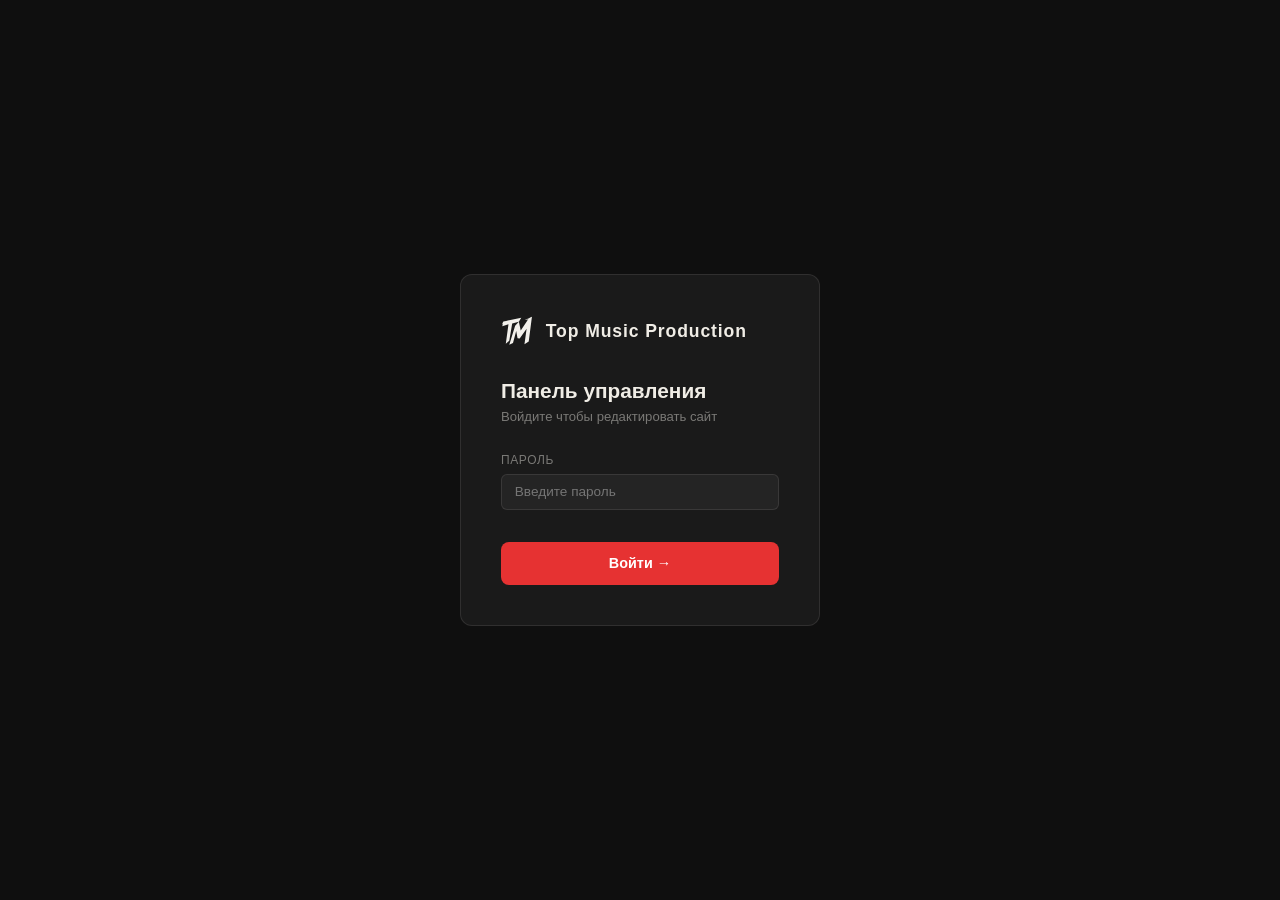
==== commit 4a477eb3: "Update Top Music Production site content and design" ====
--- a/admin.html
+++ b/admin.html
@@ -3,14 +3,15 @@
 <head>
 <meta charset="UTF-8">
 <meta name="viewport" content="width=device-width, initial-scale=1.0">
-<title>Админка — G-TEAM</title>
+<title>Админка — Top Music Production</title>
 <style>
+@font-face{font-family:'Unbounded';src:url('assets/fonts/unbounded/Unbounded-Variable.ttf') format('truetype');font-weight:100 900;font-display:swap}
 *,*::before,*::after{margin:0;padding:0;box-sizing:border-box}
 :root{
   --bg:#0f0f0f;--bg2:#1a1a1a;--bg3:#242424;
   --w:#f0ede6;--dim:rgba(240,237,230,.45);
   --red:#e63232;--line:rgba(240,237,230,.1);
-  --green:#22c55e;--font:'Inter',system-ui,sans-serif;
+  --green:#22c55e;--font:'Unbounded',sans-serif;
 }
 body{background:var(--bg);color:var(--w);font-family:var(--font);min-height:100vh}
 a{color:inherit;text-decoration:none}
@@ -24,7 +25,7 @@
 #loginScreen{position:fixed;inset:0;background:var(--bg);display:flex;align-items:center;justify-content:center;z-index:999}
 .login-box{background:var(--bg2);border:1px solid var(--line);border-radius:12px;padding:2.5rem;width:360px}
 .login-logo{display:flex;align-items:center;gap:.8rem;margin-bottom:2rem}
-.login-logo img{width:32px;height:auto;filter:invert(1)}
+.login-logo img{width:32px;height:auto}
 .login-logo span{font-size:1.1rem;font-weight:700;letter-spacing:.05em}
 .login-title{font-size:1.3rem;font-weight:700;margin-bottom:.4rem}
 .login-sub{font-size:.82rem;color:var(--dim);margin-bottom:1.8rem}
@@ -36,7 +37,7 @@
 #app{display:none;min-height:100vh}
 .sidebar{width:220px;background:var(--bg2);border-right:1px solid var(--line);position:fixed;top:0;left:0;bottom:0;display:flex;flex-direction:column;z-index:100}
 .sidebar-logo{padding:1.4rem 1.2rem;border-bottom:1px solid var(--line);display:flex;align-items:center;gap:.7rem}
-.sidebar-logo img{width:24px;filter:invert(1)}
+.sidebar-logo img{width:24px}
 .sidebar-logo span{font-size:.9rem;font-weight:700;letter-spacing:.04em}
 .sidebar-nav{flex:1;padding:.8rem 0;overflow-y:auto}
 .nav-section{padding:.4rem 1.2rem .2rem;font-size:.65rem;letter-spacing:.12em;color:rgba(240,237,230,.3);text-transform:uppercase;margin-top:.4rem}
@@ -135,7 +136,7 @@
   <div class="login-box">
     <div class="login-logo">
       <img src="assets/icons/logo.svg" alt="">
-      <span>G-TEAM</span>
+      <span>Top Music Production</span>
     </div>
     <div class="login-title">Панель управления</div>
     <div class="login-sub">Войдите чтобы редактировать сайт</div>
@@ -207,7 +208,7 @@
     <!-- DASHBOARD -->
     <div class="page active" id="page-dashboard">
       <div class="page-title">Dashboard</div>
-      <div class="page-sub">Добро пожаловать в панель управления G-TEAM</div>
+      <div class="page-sub">Добро пожаловать в панель управления Top Music Production</div>
 
       <div class="stats-grid">
         <div class="stat-card">
@@ -254,7 +255,7 @@
         <div class="card-title">Заголовок <span class="badge">Текст</span></div>
         <div class="field">
           <label>Строка 1</label>
-          <input type="text" id="hero-line1" placeholder="G-TEAM©">
+          <input type="text" id="hero-line1" placeholder="Top Music©">
         </div>
         <div class="field">
           <label>Строка 2 (акцент)</label>
@@ -497,7 +498,7 @@
 function setData(d){ localStorage.setItem(STORAGE_KEY, JSON.stringify(d)); }
 
 const DEFAULTS = {
-  hero:{ line1:'G-TEAM©', line2:'PRODUCTION',
+  hero:{ line1:'Top Music©', line2:'PRODUCTION',
     btn1Text:'Начать проект', btn1Link:'#contact', btn2Text:'Портфолио', btn2Link:'#artists' },
   ticker:[
     {type:'img', val:'assets/media/images/lola.jpg', alt:'LOLA'},
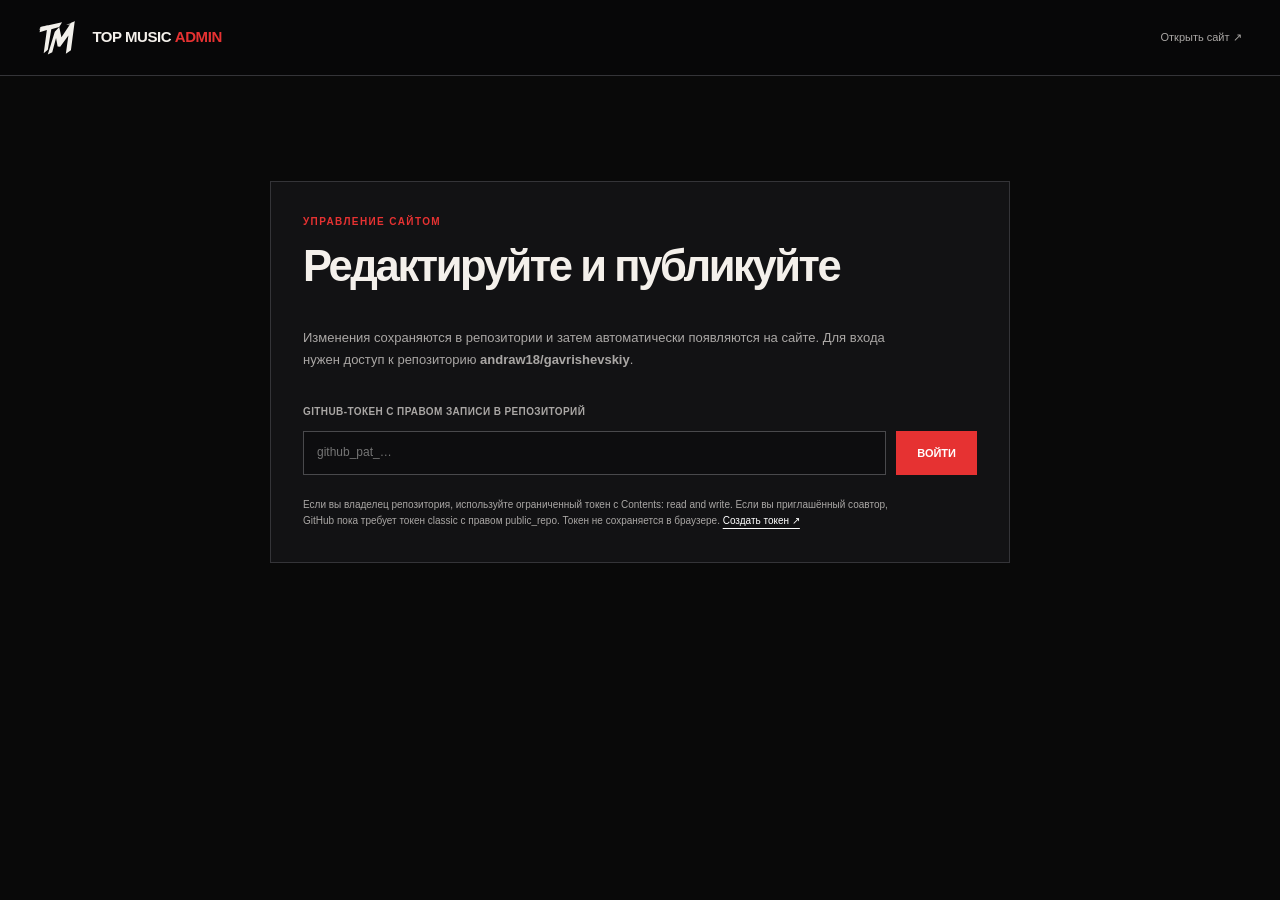
==== commit c70cf051: "Add GitHub-backed content administration" ====
--- a/admin.html
+++ b/admin.html
@@ -1,909 +1,49 @@
-<!DOCTYPE html>
+<!doctype html>
 <html lang="ru">
 <head>
-<meta charset="UTF-8">
-<meta name="viewport" content="width=device-width, initial-scale=1.0">
-<title>Админка — Top Music Production</title>
-<style>
-@font-face{font-family:'Unbounded';src:url('assets/fonts/unbounded/Unbounded-Variable.ttf') format('truetype');font-weight:100 900;font-display:swap}
-*,*::before,*::after{margin:0;padding:0;box-sizing:border-box}
-:root{
-  --bg:#0f0f0f;--bg2:#1a1a1a;--bg3:#242424;
-  --w:#f0ede6;--dim:rgba(240,237,230,.45);
-  --red:#e63232;--line:rgba(240,237,230,.1);
-  --green:#22c55e;--font:'Unbounded',sans-serif;
-}
-body{background:var(--bg);color:var(--w);font-family:var(--font);min-height:100vh}
-a{color:inherit;text-decoration:none}
-input,textarea,select{background:var(--bg3);border:1px solid var(--line);color:var(--w);padding:.6rem .8rem;border-radius:6px;font-family:var(--font);font-size:.85rem;width:100%;transition:border-color .2s}
-input:focus,textarea:focus,select:focus{outline:none;border-color:rgba(230,50,50,.5)}
-textarea{resize:vertical;min-height:80px}
-label{display:block;font-size:.75rem;color:var(--dim);margin-bottom:.4rem;letter-spacing:.05em;text-transform:uppercase}
-button{font-family:var(--font);cursor:pointer;transition:all .2s}
-
-/* LOGIN */
-#loginScreen{position:fixed;inset:0;background:var(--bg);display:flex;align-items:center;justify-content:center;z-index:999}
-.login-box{background:var(--bg2);border:1px solid var(--line);border-radius:12px;padding:2.5rem;width:360px}
-.login-logo{display:flex;align-items:center;gap:.8rem;margin-bottom:2rem}
-.login-logo img{width:32px;height:auto}
-.login-logo span{font-size:1.1rem;font-weight:700;letter-spacing:.05em}
-.login-title{font-size:1.3rem;font-weight:700;margin-bottom:.4rem}
-.login-sub{font-size:.82rem;color:var(--dim);margin-bottom:1.8rem}
-.btn-login{width:100%;background:var(--red);color:#fff;border:none;padding:.85rem;border-radius:8px;font-size:.9rem;font-weight:600;margin-top:1rem}
-.btn-login:hover{background:#ff3535}
-.login-err{color:var(--red);font-size:.8rem;margin-top:.6rem;display:none}
-
-/* LAYOUT */
-#app{display:none;min-height:100vh}
-.sidebar{width:220px;background:var(--bg2);border-right:1px solid var(--line);position:fixed;top:0;left:0;bottom:0;display:flex;flex-direction:column;z-index:100}
-.sidebar-logo{padding:1.4rem 1.2rem;border-bottom:1px solid var(--line);display:flex;align-items:center;gap:.7rem}
-.sidebar-logo img{width:24px}
-.sidebar-logo span{font-size:.9rem;font-weight:700;letter-spacing:.04em}
-.sidebar-nav{flex:1;padding:.8rem 0;overflow-y:auto}
-.nav-section{padding:.4rem 1.2rem .2rem;font-size:.65rem;letter-spacing:.12em;color:rgba(240,237,230,.3);text-transform:uppercase;margin-top:.4rem}
-.nav-item{display:flex;align-items:center;gap:.7rem;padding:.65rem 1.2rem;font-size:.82rem;color:var(--dim);cursor:pointer;transition:all .2s;border-left:2px solid transparent}
-.nav-item:hover{color:var(--w);background:rgba(240,237,230,.04)}
-.nav-item.active{color:var(--w);border-left-color:var(--red);background:rgba(230,50,50,.06)}
-.nav-item .icon{font-size:1rem;width:18px;text-align:center}
-.sidebar-footer{padding:1rem 1.2rem;border-top:1px solid var(--line)}
-.btn-site{display:flex;align-items:center;gap:.6rem;font-size:.78rem;color:var(--dim);padding:.5rem .8rem;border:1px solid var(--line);border-radius:6px;transition:all .2s;width:100%;background:none}
-.btn-site:hover{color:var(--w);border-color:rgba(240,237,230,.3)}
-.btn-logout{margin-top:.5rem;font-size:.78rem;color:var(--dim);background:none;border:none;cursor:pointer;padding:.3rem 0}
-.btn-logout:hover{color:var(--red)}
-
-.main{margin-left:220px;padding:2rem;min-height:100vh}
-.page-title{font-size:1.4rem;font-weight:700;margin-bottom:.3rem}
-.page-sub{font-size:.82rem;color:var(--dim);margin-bottom:2rem}
-
-/* CARDS */
-.card{background:var(--bg2);border:1px solid var(--line);border-radius:10px;padding:1.4rem;margin-bottom:1rem}
-.card-title{font-size:.82rem;font-weight:600;letter-spacing:.04em;margin-bottom:1rem;display:flex;align-items:center;gap:.5rem}
-.card-title .badge{font-size:.65rem;background:rgba(230,50,50,.15);color:var(--red);border:1px solid rgba(230,50,50,.3);padding:.15rem .5rem;border-radius:4px}
-.grid-2{display:grid;grid-template-columns:1fr 1fr;gap:1rem}
-.grid-3{display:grid;grid-template-columns:1fr 1fr 1fr;gap:1rem}
-.field{margin-bottom:1rem}
-.field:last-child{margin-bottom:0}
-
-/* BUTTONS */
-.btn-save{background:var(--red);color:#fff;border:none;padding:.7rem 1.6rem;border-radius:7px;font-size:.85rem;font-weight:600}
-.btn-save:hover{background:#ff3535;transform:translateY(-1px)}
-.btn-save:active{transform:none}
-.btn-secondary{background:var(--bg3);color:var(--dim);border:1px solid var(--line);padding:.6rem 1.2rem;border-radius:7px;font-size:.82rem}
-.btn-secondary:hover{color:var(--w);border-color:rgba(240,237,230,.3)}
-.btn-danger{background:rgba(230,50,50,.1);color:var(--red);border:1px solid rgba(230,50,50,.3);padding:.5rem .9rem;border-radius:6px;font-size:.78rem}
-.btn-danger:hover{background:rgba(230,50,50,.2)}
-.btn-add{background:rgba(34,197,94,.1);color:var(--green);border:1px solid rgba(34,197,94,.3);padding:.6rem 1.2rem;border-radius:7px;font-size:.82rem}
-.btn-add:hover{background:rgba(34,197,94,.18)}
-
-/* TRACK / ARTIST ROWS */
-.item-row{background:var(--bg3);border:1px solid var(--line);border-radius:8px;padding:1rem;margin-bottom:.7rem;position:relative}
-.item-row-header{display:flex;align-items:center;gap:.8rem;margin-bottom:.8rem}
-.item-num{font-size:.7rem;font-weight:600;color:var(--dim);background:var(--bg);border:1px solid var(--line);width:28px;height:28px;border-radius:50%;display:flex;align-items:center;justify-content:center;flex-shrink:0}
-.item-name{font-size:.88rem;font-weight:600;flex:1}
-.item-actions{display:flex;gap:.4rem}
-
-/* IMAGE UPLOAD */
-.img-upload{border:1px dashed rgba(240,237,230,.2);border-radius:8px;padding:1.2rem;text-align:center;cursor:pointer;transition:border-color .2s;position:relative}
-.img-upload:hover{border-color:rgba(230,50,50,.4)}
-.img-upload input[type=file]{position:absolute;inset:0;opacity:0;cursor:pointer;width:100%;height:100%}
-.img-preview{width:100%;max-height:120px;object-fit:cover;border-radius:6px;display:block;margin-bottom:.6rem}
-.img-placeholder{font-size:.78rem;color:var(--dim);pointer-events:none}
-.img-placeholder .icon{font-size:1.5rem;margin-bottom:.4rem;display:block}
-
-/* TOAST */
-#toast{position:fixed;bottom:2rem;right:2rem;z-index:9999;display:flex;flex-direction:column;gap:.5rem}
-.toast-item{background:var(--bg2);border:1px solid var(--line);border-radius:8px;padding:.8rem 1.2rem;font-size:.83rem;display:flex;align-items:center;gap:.6rem;animation:toastIn .3s ease forwards;min-width:220px}
-.toast-item.success{border-color:rgba(34,197,94,.4)}
-.toast-item.error{border-color:rgba(230,50,50,.4)}
-@keyframes toastIn{from{opacity:0;transform:translateY(10px)}to{opacity:1;transform:none}}
-
-/* TABS */
-.tabs{display:flex;gap:0;border-bottom:1px solid var(--line);margin-bottom:1.5rem}
-.tab{padding:.65rem 1.2rem;font-size:.82rem;color:var(--dim);cursor:pointer;border-bottom:2px solid transparent;margin-bottom:-1px;transition:all .2s}
-.tab:hover{color:var(--w)}
-.tab.active{color:var(--w);border-bottom-color:var(--red)}
-.tab-content{display:none}
-.tab-content.active{display:block}
-
-/* STATS */
-.stats-grid{display:grid;grid-template-columns:repeat(4,1fr);gap:1rem;margin-bottom:2rem}
-.stat-card{background:var(--bg2);border:1px solid var(--line);border-radius:10px;padding:1.2rem}
-.stat-val{font-size:2rem;font-weight:700;margin-bottom:.2rem}
-.stat-label{font-size:.75rem;color:var(--dim);letter-spacing:.05em;text-transform:uppercase}
-
-/* PAGES */
-.page{display:none}
-.page.active{display:block}
-
-/* TICKER */
-.ticker-item{display:flex;align-items:center;gap:.8rem;background:var(--bg3);border:1px solid var(--line);border-radius:7px;padding:.7rem .9rem;margin-bottom:.5rem}
-.ticker-item .t-type{font-size:.65rem;color:var(--dim);background:var(--bg);border:1px solid var(--line);padding:.15rem .45rem;border-radius:4px;text-transform:uppercase;letter-spacing:.06em;flex-shrink:0}
-.ticker-item .t-val{flex:1;font-size:.85rem}
-.ticker-item .t-actions{display:flex;gap:.3rem}
-
-@media(max-width:768px){
-  .sidebar{transform:translateX(-100%)}
-  .main{margin-left:0;padding:1rem}
-  .stats-grid{grid-template-columns:1fr 1fr}
-  .grid-2,.grid-3{grid-template-columns:1fr}
-}
-</style>
+  <meta charset="utf-8">
+  <meta name="viewport" content="width=device-width, initial-scale=1">
+  <meta name="robots" content="noindex,nofollow">
+  <title>Управление сайтом — Top Music Production</title>
+  <link rel="icon" href="assets/favicon.svg">
+  <link rel="stylesheet" href="assets/css/admin.css?v=1">
+  <script src="assets/js/admin.js?v=1" defer></script>
 </head>
 <body>
+  <header class="topbar">
+    <a class="brand" href="index.html"><img src="assets/icons/logo.svg" alt=""><span>TOP MUSIC <b>ADMIN</b></span></a>
+    <div class="topbar-actions"><a href="index.html" target="_blank" rel="noopener noreferrer">Открыть сайт ↗</a><button id="logout" type="button" hidden>Выйти</button></div>
+  </header>
 
-<!-- LOGIN -->
-<div id="loginScreen">
-  <div class="login-box">
-    <div class="login-logo">
-      <img src="assets/icons/logo.svg" alt="">
-      <span>Top Music Production</span>
-    </div>
-    <div class="login-title">Панель управления</div>
-    <div class="login-sub">Войдите чтобы редактировать сайт</div>
-    <div class="field">
-      <label>Пароль</label>
-      <input type="password" id="pwInput" placeholder="Введите пароль" onkeydown="if(event.key==='Enter')doLogin()">
-    </div>
-    <button class="btn-login" onclick="doLogin()">Войти →</button>
-    <div class="login-err" id="loginErr">Неверный пароль</div>
-  </div>
-</div>
+  <main>
+    <section class="login card" id="loginPanel" aria-labelledby="loginTitle">
+      <p class="eyebrow">Управление сайтом</p>
+      <h1 id="loginTitle">Редактируйте и публикуйте</h1>
+      <p>Изменения сохраняются в репозитории и затем автоматически появляются на сайте. Для входа нужен доступ к репозиторию <strong>andraw18/gavrishevskiy</strong>.</p>
+      <form id="loginForm">
+        <label for="token">GitHub-токен с правом записи в репозиторий</label>
+        <div class="token-row"><input id="token" type="password" autocomplete="off" spellcheck="false" required placeholder="github_pat_…"><button class="primary" type="submit">Войти</button></div>
+      </form>
+      <p class="hint">Если вы владелец репозитория, используйте ограниченный токен с Contents: read and write. Если вы приглашённый соавтор, GitHub пока требует токен classic с правом public_repo. Токен не сохраняется в браузере. <a href="https://github.com/settings/tokens/new" target="_blank" rel="noopener noreferrer">Создать токен ↗</a></p>
+    </section>
 
-<!-- APP -->
-<div id="app">
+    <section id="editorPanel" hidden>
+      <div class="intro"><div><p class="eyebrow">Редактор</p><h1>Содержимое сайта</h1><p>Выберите страницу, меняйте текст и ссылки или загружайте файлы. Кнопка «Опубликовать» отправляет изменения на сайт.</p></div><a class="site-link" id="previewLink" href="index.html" target="_blank" rel="noopener noreferrer">Посмотреть страницу ↗</a></div>
+      <div class="toolbar card"><div class="tabs" role="tablist" aria-label="Разделы админки"><button class="tab active" data-tab="pages" type="button">Страницы</button><button class="tab" data-tab="services" type="button">Услуги</button><button class="tab" data-tab="artists" type="button">Артисты</button><button class="tab" data-tab="files" type="button">Файлы</button></div><div class="publish"><span id="dirtyMark" class="dirty" hidden>Есть несохранённые изменения</span><button class="primary" id="publish" type="button" disabled>Опубликовать</button></div></div>
 
-  <!-- SIDEBAR -->
-  <div class="sidebar">
-    <div class="sidebar-logo">
-      <img src="assets/icons/logo.svg" alt="">
-      <span>ADMIN</span>
-    </div>
-    <nav class="sidebar-nav">
-      <div class="nav-section">Обзор</div>
-      <div class="nav-item active" onclick="showPage('dashboard')">
-        <span class="icon">📊</span> Dashboard
-      </div>
+      <section id="pagesTab" class="tab-panel">
+        <div class="controls card"><label>Страница<select id="pageSelect"><option value="index.html">Главная</option><option value="pages/label.html">Лейбл</option><option value="pages/services.html">Продакшн</option><option value="pages/studio.html">Студия</option></select></label><label>Найти поле<input id="fieldSearch" type="search" placeholder="Например, скидка или отзыв"></label></div>
+        <div class="tip">Текст сохраняется без изменения оформления. Для изображения или видео укажите ссылку либо загрузите файл прямо в нужное поле. Кнопки и другие ссылки редактируются отдельно.</div>
+        <div id="pageFields" class="field-groups"></div>
+      </section>
 
-      <div class="nav-section">Контент</div>
-      <div class="nav-item" onclick="showPage('hero')">
-        <span class="icon">🎬</span> Hero экран
-      </div>
-      <div class="nav-item" onclick="showPage('ticker')">
-        <span class="icon">📜</span> Бегущая строка
-      </div>
-      <div class="nav-item" onclick="showPage('about')">
-        <span class="icon">ℹ️</span> О нас
-      </div>
-      <div class="nav-item" onclick="showPage('artists')">
-        <span class="icon">🎤</span> Артисты
-      </div>
-      <div class="nav-item" onclick="showPage('tracks')">
-        <span class="icon">🎵</span> Треки
-      </div>
-      <div class="nav-item" onclick="showPage('visual')">
-        <span class="icon">🎬</span> Визуальный продакшн
-      </div>
-      <div class="nav-item" onclick="showPage('reviews')">
-        <span class="icon">⭐</span> Отзывы
-      </div>
-      <div class="nav-item" onclick="showPage('contact')">
-        <span class="icon">📬</span> Контакты
-      </div>
-      <div class="nav-section">Настройки</div>
-      <div class="nav-item" onclick="showPage('settings')">
-        <span class="icon">⚙️</span> Настройки
-      </div>
-    </nav>
-    <div class="sidebar-footer">
-      <button class="btn-site" onclick="window.open('index.html','_blank')">
-        <span>🌐</span> Открыть сайт
-      </button>
-      <button class="btn-logout" onclick="logout()">Выйти из аккаунта</button>
-    </div>
-  </div>
+      <section id="artistsTab" class="tab-panel" hidden><div class="tip">В каждом блоке артисты идут по порядку показа: чем выше имя, тем чаще оно появляется на витрине.</div><div id="artistPools"></div></section>
 
-  <!-- MAIN -->
-  <div class="main">
+      <section id="servicesTab" class="tab-panel" hidden><div class="tip">Здесь редактируются подробные тексты в попапах услуг. Названия, краткие описания и цены находятся во вкладке «Страницы».</div><div id="serviceDetails"></div></section>
 
-    <!-- DASHBOARD -->
-    <div class="page active" id="page-dashboard">
-      <div class="page-title">Dashboard</div>
-      <div class="page-sub">Добро пожаловать в панель управления Top Music Production</div>
-
-      <div class="stats-grid">
-        <div class="stat-card">
-          <div class="stat-val" id="stat-artists">—</div>
-          <div class="stat-label">Артистов</div>
-        </div>
-        <div class="stat-card">
-          <div class="stat-val" id="stat-tracks">—</div>
-          <div class="stat-label">Треков</div>
-        </div>
-        <div class="stat-card">
-          <div class="stat-val" id="stat-reviews">—</div>
-          <div class="stat-label">Отзывов</div>
-        </div>
-        <div class="stat-card">
-          <div class="stat-val" style="color:var(--green)">●</div>
-          <div class="stat-label">Сайт активен</div>
-        </div>
-      </div>
-
-      <div class="card">
-        <div class="card-title">Быстрые действия</div>
-        <div style="display:flex;gap:.7rem;flex-wrap:wrap">
-          <button class="btn-save" onclick="showPage('artists')">✏️ Редактировать артистов</button>
-          <button class="btn-save" onclick="showPage('tracks')">🎵 Редактировать треки</button>
-          <button class="btn-save" onclick="showPage('visual')">🎬 Клипы</button>
-          <button class="btn-secondary" onclick="showPage('contact')">📬 Контакты</button>
-          <button class="btn-secondary" onclick="showPage('settings')">⚙️ Настройки</button>
-        </div>
-      </div>
-
-      <div class="card">
-        <div class="card-title">Последние изменения</div>
-        <div id="changeLog" style="font-size:.82rem;color:var(--dim)">Изменений пока нет.</div>
-      </div>
-    </div>
-
-    <!-- HERO -->
-    <div class="page" id="page-hero">
-      <div class="page-title">Hero экран</div>
-      <div class="page-sub">Первый экран сайта — заголовок и кнопки</div>
-
-      <div class="card">
-        <div class="card-title">Заголовок <span class="badge">Текст</span></div>
-        <div class="field">
-          <label>Строка 1</label>
-          <input type="text" id="hero-line1" placeholder="Top Music©">
-        </div>
-        <div class="field">
-          <label>Строка 2 (акцент)</label>
-          <input type="text" id="hero-line2" placeholder="PRODUCTION">
-        </div>
-      </div>
-
-      <div class="card">
-        <div class="card-title">Кнопки</div>
-        <div class="grid-2">
-          <div class="field">
-            <label>Кнопка 1 (текст)</label>
-            <input type="text" id="hero-btn1-text" placeholder="Начать проект">
-          </div>
-          <div class="field">
-            <label>Кнопка 1 (ссылка)</label>
-            <input type="text" id="hero-btn1-link" placeholder="#contact">
-          </div>
-        </div>
-        <div class="grid-2">
-          <div class="field">
-            <label>Кнопка 2 (текст)</label>
-            <input type="text" id="hero-btn2-text" placeholder="Портфолио">
-          </div>
-          <div class="field">
-            <label>Кнопка 2 (ссылка)</label>
-            <input type="text" id="hero-btn2-link" placeholder="#artists">
-          </div>
-        </div>
-      </div>
-
-      <button class="btn-save" onclick="saveSection('hero')">💾 Сохранить hero</button>
-    </div>
-
-    <!-- VISUAL -->
-    <div class="page" id="page-visual">
-      <div class="page-title">Визуальный продакшн</div>
-      <div class="page-sub">Горизонтальный блок клипов на главной — видео, подпись и ссылка</div>
-
-      <div id="visualList"></div>
-      <button class="btn-add" onclick="addVisualCard()">+ Добавить карточку</button>
-
-      <br><br>
-      <button class="btn-save" onclick="saveSection('visual')">💾 Сохранить визуальный блок</button>
-    </div>
-
-    <!-- TICKER -->
-    <div class="page" id="page-ticker">
-      <div class="page-title">Бегущая строка</div>
-      <div class="page-sub">Артисты и логотипы в бегущей строке между hero и about</div>
-
-      <div class="card">
-        <div class="card-title">Элементы строки</div>
-        <div id="tickerItems"></div>
-        <button class="btn-add" onclick="addTickerItem('text')">+ Добавить текст</button>
-        <button class="btn-secondary" onclick="addTickerItem('img')" style="margin-left:.5rem">+ Добавить логотип</button>
-      </div>
-
-      <button class="btn-save" onclick="saveSection('ticker')">💾 Сохранить</button>
-    </div>
-
-    <!-- ABOUT -->
-    <div class="page" id="page-about">
-      <div class="page-title">Блок «О нас»</div>
-      <div class="page-sub">Второй экран — заголовок и статистика</div>
-
-      <div class="card">
-        <div class="card-title">Заголовок</div>
-        <div class="field">
-          <label>Строка 1</label>
-          <input type="text" id="about-h1" placeholder="Звук,">
-        </div>
-        <div class="field">
-          <label>Строка 2</label>
-          <input type="text" id="about-h2" placeholder="который слышат">
-        </div>
-        <div class="field">
-          <label>Тег</label>
-          <input type="text" id="about-tag" placeholder="// Продюсерский центр">
-        </div>
-      </div>
-
-      <div class="card">
-        <div class="card-title">Статистика</div>
-        <div class="grid-2">
-          <div class="field"><label>Цифра 1</label><input type="text" id="about-s1v" placeholder="200+"></div>
-          <div class="field"><label>Подпись 1</label><input type="text" id="about-s1l" placeholder="Треков"></div>
-          <div class="field"><label>Цифра 2</label><input type="text" id="about-s2v" placeholder="47"></div>
-          <div class="field"><label>Подпись 2</label><input type="text" id="about-s2l" placeholder="Артистов"></div>
-          <div class="field"><label>Цифра 3</label><input type="text" id="about-s3v" placeholder="12M"></div>
-          <div class="field"><label>Подпись 3</label><input type="text" id="about-s3l" placeholder="Прослушиваний"></div>
-          <div class="field"><label>Цифра 4</label><input type="text" id="about-s4v" placeholder="8"></div>
-          <div class="field"><label>Подпись 4</label><input type="text" id="about-s4l" placeholder="Лет опыта"></div>
-        </div>
-      </div>
-
-      <button class="btn-save" onclick="saveSection('about')">💾 Сохранить</button>
-    </div>
-
-    <!-- ARTISTS -->
-    <div class="page" id="page-artists">
-      <div class="page-title">Артисты</div>
-      <div class="page-sub">Редактируй карточки артистов в bento-сетке</div>
-
-      <div class="card">
-        <div class="card-title">Заголовок секции</div>
-        <div class="grid-2">
-          <div class="field"><label>Заголовок</label><input type="text" id="artists-h" placeholder="НАШИ АРТИСТЫ"></div>
-          <div class="field"><label>Тег</label><input type="text" id="artists-tag" placeholder="// 47 артистов · 12M+ прослушиваний"></div>
-        </div>
-      </div>
-
-      <div id="artistsList"></div>
-      <button class="btn-add" onclick="addArtist()">+ Добавить артиста</button>
-
-      <br><br>
-      <button class="btn-save" onclick="saveSection('artists')">💾 Сохранить артистов</button>
-    </div>
-
-    <!-- TRACKS -->
-    <div class="page" id="page-tracks">
-      <div class="page-title">Треки</div>
-      <div class="page-sub">Список избранных треков</div>
-
-      <div id="tracksList"></div>
-      <button class="btn-add" onclick="addTrack()">+ Добавить трек</button>
-
-      <br><br>
-      <button class="btn-save" onclick="saveSection('tracks')">💾 Сохранить треки</button>
-    </div>
-
-    <!-- REVIEWS -->
-    <div class="page" id="page-reviews">
-      <div class="page-title">Отзывы</div>
-      <div class="page-sub">Текстовые отзывы артистов</div>
-
-      <div id="reviewsList"></div>
-      <button class="btn-add" onclick="addReview()">+ Добавить отзыв</button>
-
-      <br><br>
-      <button class="btn-save" onclick="saveSection('reviews')">💾 Сохранить отзывы</button>
-    </div>
-
-    <!-- CONTACT -->
-    <div class="page" id="page-contact">
-      <div class="page-title">Контакты</div>
-      <div class="page-sub">Email, Telegram и ссылки на соцсети</div>
-
-      <div class="card">
-        <div class="card-title">Заголовок CTA</div>
-        <div class="field"><label>Строка 1</label><input type="text" id="contact-h1" placeholder="ГОТОВ"></div>
-        <div class="field"><label>Строка 2 (акцент)</label><input type="text" id="contact-h2" placeholder="ЗВУЧАТЬ?"></div>
-        <div class="field"><label>Подзаголовок</label><input type="text" id="contact-sub" placeholder="Напиши — обсудим проект..."></div>
-      </div>
-
-      <div class="card">
-        <div class="card-title">Ссылки</div>
-        <div class="field"><label>Email</label><input type="email" id="contact-email" placeholder="hello@garvishensky.pro"></div>
-        <div class="field"><label>Telegram (ссылка)</label><input type="text" id="contact-tg" placeholder="https://t.me/garvishensky"></div>
-        <div class="field"><label>Instagram</label><input type="text" id="contact-ig" placeholder="https://instagram.com/..."></div>
-        <div class="field"><label>VK</label><input type="text" id="contact-vk" placeholder="https://vk.com/..."></div>
-        <div class="field"><label>YouTube</label><input type="text" id="contact-yt" placeholder="https://youtube.com/..."></div>
-      </div>
-
-      <button class="btn-save" onclick="saveSection('contact')">💾 Сохранить контакты</button>
-    </div>
-
-    <!-- SETTINGS -->
-    <div class="page" id="page-settings">
-      <div class="page-title">Настройки</div>
-      <div class="page-sub">Системные настройки панели</div>
-
-      <div class="card">
-        <div class="card-title">Смена пароля</div>
-        <div class="field"><label>Текущий пароль</label><input type="password" id="pw-current"></div>
-        <div class="field"><label>Новый пароль</label><input type="password" id="pw-new"></div>
-        <div class="field"><label>Повторить пароль</label><input type="password" id="pw-repeat"></div>
-        <button class="btn-save" onclick="changePassword()">Сменить пароль</button>
-      </div>
-
-      <div class="card">
-        <div class="card-title">Данные</div>
-        <div style="display:flex;gap:.7rem;flex-wrap:wrap">
-          <button class="btn-secondary" onclick="exportData()">📤 Экспорт данных (JSON)</button>
-          <button class="btn-secondary" onclick="document.getElementById('importFile').click()">📥 Импорт данных</button>
-          <input type="file" id="importFile" accept=".json" style="display:none" onchange="importData(event)">
-        </div>
-        <div style="margin-top:1rem">
-          <button class="btn-danger" onclick="if(confirm('Сбросить всё?'))resetData()">🗑 Сбросить все данные</button>
-        </div>
-      </div>
-    </div>
-
-  </div><!-- /main -->
-</div><!-- /app -->
-
-<div id="toast"></div>
-
-<script>
-const STORAGE_KEY = 'garvishensky_cms';
-const DEFAULT_PW  = 'admin2024';
-
-// ── AUTH ──
-function getPassword(){ return localStorage.getItem('garvishensky_pw') || DEFAULT_PW; }
-
-function doLogin(){
-  const val = document.getElementById('pwInput').value;
-  if(val === getPassword()){
-    sessionStorage.setItem('gauth','1');
-    document.getElementById('loginScreen').style.display='none';
-    document.getElementById('app').style.display='block';
-    initApp();
-  } else {
-    document.getElementById('loginErr').style.display='block';
-    document.getElementById('pwInput').value='';
-  }
-}
-
-function logout(){
-  sessionStorage.removeItem('gauth');
-  location.reload();
-}
-
-// ── INIT ──
-window.addEventListener('DOMContentLoaded', ()=>{
-  if(sessionStorage.getItem('gauth')){
-    document.getElementById('loginScreen').style.display='none';
-    document.getElementById('app').style.display='block';
-    initApp();
-  }
-});
-
-function initApp(){
-  loadAll();
-  updateDashboard();
-}
-
-// ── DATA ──
-function getData(){ return JSON.parse(localStorage.getItem(STORAGE_KEY)||'{}'); }
-function setData(d){ localStorage.setItem(STORAGE_KEY, JSON.stringify(d)); }
-
-const DEFAULTS = {
-  hero:{ line1:'Top Music©', line2:'PRODUCTION',
-    btn1Text:'Начать проект', btn1Link:'#contact', btn2Text:'Портфолио', btn2Link:'#artists' },
-  ticker:[
-    {type:'img', val:'assets/media/images/lola.jpg', alt:'LOLA'},
-    {type:'img', val:'assets/media/images/andraw.jpg', alt:'ANDRAW'},
-    {type:'text', val:'APRIORY'},{type:'text', val:'DAFA'}
-  ],
-  about:{ h1:'Звук,', h2:'который слышат', tag:'// Продюсерский центр',
-    s1v:'200+', s1l:'Треков', s2v:'47', s2l:'Артистов',
-    s3v:'12M', s3l:'Прослушиваний', s4v:'8', s4l:'Лет опыта' },
-  artists:{ h:'НАШИ АРТИСТЫ', tag:'// 47 артистов · 12M+ прослушиваний',
-    items:[
-      {name:'АРТИСТ 1', genre:'Жанр · Поджанр', plays:'X.XM', img:'assets/media/images/artists/artist-1.jpg', tracks:['Название трека 1','Название трека 2','Название трека 3'], link:'#tracks'},
-      {name:'АРТИСТ 2', genre:'Жанр · Поджанр', plays:'XXX K', img:'assets/media/images/artists/artist-2.jpg', tracks:['Название трека 1','Название трека 2'], link:'#tracks'},
-      {name:'АРТИСТ 3', genre:'Жанр · Поджанр', plays:'X.XM', img:'assets/media/images/artists/artist-3.jpg', tracks:['Название трека 1','Название трека 2'], link:'#tracks'},
-      {name:'АРТИСТ 4', genre:'Жанр', plays:'XXX K', img:'assets/media/images/artists/artist-4.jpg', tracks:['Название трека'], link:'#tracks'},
-      {name:'АРТИСТ 5', genre:'Жанр', plays:'X.XM', img:'assets/media/images/artists/artist-5.jpg', tracks:['Название трека'], link:'#tracks'},
-    ]
-  },
-  tracks:{ items:[
-    {name:'Название трека', artist:'Артист 1', tag:'Жанр', plays:'XXX K', dur:'3:24', ym:''},
-    {name:'Название трека 2', artist:'Артист 2', tag:'Жанр', plays:'XXX K', dur:'2:58', ym:''},
-    {name:'Название трека 3', artist:'Артист 3', tag:'Жанр', plays:'XXX K', dur:'3:40', ym:''},
-    {name:'Название трека 4', artist:'Артист 4', tag:'Жанр', plays:'XXX K', dur:'2:44', ym:''},
-    {name:'Название трека 5', artist:'Артист 5', tag:'Жанр', plays:'XXX K', dur:'3:11', ym:''},
-  ]},
-  visual:{ items:[
-    {type:'01', label:'Клип', video:'assets/media/video/hero.mp4', link:'pages/services.html#video'},
-    {type:'02', label:'Рилс', video:'assets/media/video/about.mp4', link:'pages/services.html#video'},
-    {type:'03', label:'Teaser', video:'assets/media/video/studio.mp4', link:'pages/services.html#video'},
-    {type:'04', label:'Backstage', video:'assets/media/video/hero.mp4', link:'pages/services.html#video'},
-    {type:'05', label:'Live', video:'assets/media/video/about.mp4', link:'pages/services.html#video'},
-    {type:'06', label:'Aftermovie', video:'assets/media/video/studio.mp4', link:'pages/services.html#video'},
-  ]},
-  reviews:{ items:[
-    {text:'За три месяца работы выпустили EP и получили первый миллион прослушиваний. Команда делает всё — от аранжировки до рилсов.', author:'Артист 1', role:'Поп · X.XM слушателей'},
-    {text:'Пришёл с демо-записью на телефон, ушёл с готовым треком на стримингах. Сведение и мастеринг — топовый уровень.', author:'Артист 2', role:'Инди · XXX K слушателей'},
-    {text:'Визуальный продакшн на высшем уровне. Клип набрал 500К за первую неделю.', author:'Артист 3', role:'R&B · X.XM слушателей'},
-  ]},
-  contact:{ h1:'ГОТОВ', h2:'ЗВУЧАТЬ?', sub:'Напиши — обсудим проект, выберем формат и стартуем',
-    email:'hello@garvishensky.pro', tg:'https://t.me/garvishensky', ig:'', vk:'', yt:'' }
-};
-
-function get(section){ const d=getData(); return d[section]||DEFAULTS[section]; }
-function save(section, val){ const d=getData(); d[section]=val; setData(d); logChange(section); }
-
-// ── LOAD ALL SECTIONS INTO FORMS ──
-function loadAll(){
-  loadHero(); loadTicker(); loadAbout(); loadArtists(); loadTracks(); loadVisual(); loadReviews(); loadContact();
-}
-
-function loadHero(){
-  const d=get('hero');
-  const map = {
-    line1:'line1',
-    line2:'line2',
-    'btn1-text':'btn1Text',
-    'btn1-link':'btn1Link',
-    'btn2-text':'btn2Text',
-    'btn2-link':'btn2Link',
-  };
-  Object.entries(map).forEach(([domKey,dataKey])=>{
-    const el=document.getElementById('hero-'+domKey);
-    if(el) el.value=d[dataKey]||'';
-  });
-}
-function loadAbout(){
-  const d=get('about');
-  ['h1','h2','tag','s1v','s1l','s2v','s2l','s3v','s3l','s4v','s4l'].forEach(k=>{
-    const el=document.getElementById('about-'+k);
-    if(el) el.value=d[k]||'';
-  });
-}
-function loadContact(){
-  const d=get('contact');
-  ['h1','h2','sub','email','tg','ig','vk','yt'].forEach(k=>{
-    const el=document.getElementById('contact-'+k);
-    if(el) el.value=d[k]||'';
-  });
-}
-
-function loadTicker(){
-  const items=get('ticker');
-  const el=document.getElementById('tickerItems');
-  el.innerHTML='';
-  items.forEach((it,i)=>{
-    el.innerHTML+=`<div class="ticker-item" id="ti-${i}">
-      <span class="t-type">${it.type==='img'?'Лого':'Текст'}</span>
-      <input class="t-val" style="flex:1;background:var(--bg);border:1px solid var(--line);color:var(--w);padding:.4rem .6rem;border-radius:5px;font-size:.82rem" 
-        value="${it.val}" onchange="updateTickerItem(${i},'val',this.value)">
-      ${it.type==='img'?`<input style="width:100px;background:var(--bg);border:1px solid var(--line);color:var(--w);padding:.4rem .6rem;border-radius:5px;font-size:.75rem" 
-        value="${it.alt||''}" placeholder="alt" onchange="updateTickerItem(${i},'alt',this.value)">`:``}
-      <button class="btn-danger" onclick="removeTickerItem(${i})">✕</button>
-    </div>`;
-  });
-}
-
-function updateTickerItem(i,key,val){
-  const items=get('ticker'); items[i][key]=val; save('ticker',items); // live save
-}
-function removeTickerItem(i){
-  const items=get('ticker'); items.splice(i,1); save('ticker',items); loadTicker();
-}
-function addTickerItem(type){
-  const items=get('ticker');
-  items.push(type==='img'?{type:'img',val:'',alt:''}:{type:'text',val:'АРТИСТ'});
-  save('ticker',items); loadTicker();
-}
-
-function loadArtists(){
-  const d=get('artists');
-  const hEl=document.getElementById('artists-h');
-  const tEl=document.getElementById('artists-tag');
-  if(hEl) hEl.value=d.h||'';
-  if(tEl) tEl.value=d.tag||'';
-  const el=document.getElementById('artistsList');
-  el.innerHTML='';
-  (d.items||[]).forEach((a,i)=>{
-    el.innerHTML+=`
-    <div class="item-row" id="ar-${i}">
-      <div class="item-row-header">
-        <div class="item-num">${i+1}</div>
-        <div class="item-name">${a.name||'Артист'}</div>
-        <div class="item-actions">
-          <button class="btn-danger" onclick="removeArtist(${i})">Удалить</button>
-        </div>
-      </div>
-      <div class="grid-2">
-        <div class="field"><label>Имя</label>
-          <input value="${a.name||''}" onchange="updateArtist(${i},'name',this.value)"></div>
-        <div class="field"><label>Жанр</label>
-          <input value="${a.genre||''}" onchange="updateArtist(${i},'genre',this.value)"></div>
-        <div class="field"><label>Прослушивания (ЯМ)</label>
-          <input value="${a.plays||''}" onchange="updateArtist(${i},'plays',this.value)"></div>
-        <div class="field"><label>Ссылка карточки</label>
-          <input value="${a.link||'#tracks'}" onchange="updateArtist(${i},'link',this.value)"></div>
-      </div>
-      <div class="field"><label>Треки (через запятую)</label>
-        <input value="${(a.tracks||[]).join(', ')}" onchange="updateArtist(${i},'tracks',this.value.split(',').map(s=>s.trim()))"></div>
-      <div class="field"><label>Фото (путь к файлу)</label>
-        <input value="${a.img||''}" placeholder="assets/media/images/artists/artist-1.jpg" onchange="updateArtist(${i},'img',this.value)"></div>
-    </div>`;
-  });
-}
-
-function updateArtist(i,key,val){
-  const d=get('artists'); d.items[i][key]=val;
-  // Обновляем имя в заголовке
-  const nameEl=document.querySelector(`#ar-${i} .item-name`);
-  if(nameEl&&key==='name') nameEl.textContent=val;
-  // Не сохраняем сразу — ждём кнопку Save
-  const cur=getData(); cur['artists']=d; setData(cur);
-}
-function removeArtist(i){ const d=get('artists'); d.items.splice(i,1); save('artists',d); loadArtists(); }
-function addArtist(){
-  const d=get('artists');
-  d.items.push({name:'Новый артист',genre:'Жанр',plays:'—',img:'',tracks:[],link:'#tracks'});
-  save('artists',d); loadArtists();
-}
-
-function loadTracks(){
-  const d=get('tracks');
-  const el=document.getElementById('tracksList');
-  el.innerHTML='';
-  (d.items||[]).forEach((tr,i)=>{
-    el.innerHTML+=`
-    <div class="item-row" id="tr-${i}">
-      <div class="item-row-header">
-        <div class="item-num">${String(i+1).padStart(2,'0')}</div>
-        <div class="item-name">${tr.name||'Трек'} — ${tr.artist||''}</div>
-        <div class="item-actions">
-          <button class="btn-danger" onclick="removeTrack(${i})">Удалить</button>
-        </div>
-      </div>
-      <div class="grid-2">
-        <div class="field"><label>Название трека</label>
-          <input value="${tr.name||''}" onchange="updateTrack(${i},'name',this.value)"></div>
-        <div class="field"><label>Артист</label>
-          <input value="${tr.artist||''}" onchange="updateTrack(${i},'artist',this.value)"></div>
-        <div class="field"><label>Жанр/Тег</label>
-          <input value="${tr.tag||''}" onchange="updateTrack(${i},'tag',this.value)"></div>
-        <div class="field"><label>Прослушивания</label>
-          <input value="${tr.plays||''}" onchange="updateTrack(${i},'plays',this.value)"></div>
-        <div class="field"><label>Длительность</label>
-          <input value="${tr.dur||''}" placeholder="3:24" onchange="updateTrack(${i},'dur',this.value)"></div>
-        <div class="field"><label>Ссылка Яндекс Музыка</label>
-          <input value="${tr.ym||''}" placeholder="https://music.yandex.ru/..." onchange="updateTrack(${i},'ym',this.value)"></div>
-      </div>
-    </div>`;
-  });
-}
-
-function loadVisual(){
-  const d=get('visual');
-  const el=document.getElementById('visualList');
-  if(!el) return;
-  el.innerHTML='';
-  (d.items||[]).forEach((item,i)=>{
-    el.innerHTML+=`
-    <div class="item-row" id="vi-${i}">
-      <div class="item-row-header">
-        <div class="item-num">${item.type||String(i+1).padStart(2,'0')}</div>
-        <div class="item-name">${item.label||'Клип'}</div>
-        <div class="item-actions">
-          <button class="btn-danger" onclick="removeVisualCard(${i})">Удалить</button>
-        </div>
-      </div>
-      <div class="grid-2">
-        <div class="field"><label>Номер</label>
-          <input value="${item.type||''}" onchange="updateVisual(${i},'type',this.value)"></div>
-        <div class="field"><label>Подпись</label>
-          <input value="${item.label||''}" onchange="updateVisual(${i},'label',this.value)"></div>
-        <div class="field"><label>Видео (путь)</label>
-          <input value="${item.video||''}" placeholder="assets/media/video/hero.mp4" onchange="updateVisual(${i},'video',this.value)"></div>
-        <div class="field"><label>Ссылка</label>
-          <input value="${item.link||''}" placeholder="pages/services.html#video" onchange="updateVisual(${i},'link',this.value)"></div>
-      </div>
-    </div>`;
-  });
-}
-
-function updateVisual(i,key,val){
-  const d=get('visual'); d.items[i][key]=val;
-  const cur=getData(); cur['visual']=d; setData(cur);
-  const nameEl=document.querySelector(`#vi-${i} .item-name`);
-  if(nameEl&&key==='label') nameEl.textContent=val;
-}
-function removeVisualCard(i){ const d=get('visual'); d.items.splice(i,1); save('visual',d); loadVisual(); }
-function addVisualCard(){
-  const d=get('visual');
-  d.items.push({type:String(d.items.length+1).padStart(2,'0'),label:'Новый клип',video:'assets/media/video/hero.mp4',link:'pages/services.html#video'});
-  save('visual',d); loadVisual();
-}
-
-function updateTrack(i,key,val){
-  const d=get('tracks'); d.items[i][key]=val;
-  const nameEl=document.querySelector(`#tr-${i} .item-name`);
-  if(nameEl&&(key==='name'||key==='artist')){
-    const tr=d.items[i]; nameEl.textContent=`${tr.name||'Трек'} — ${tr.artist||''}`;
-  }
-  const cur=getData(); cur['tracks']=d; setData(cur);
-}
-function removeTrack(i){ const d=get('tracks'); d.items.splice(i,1); save('tracks',d); loadTracks(); }
-function addTrack(){
-  const d=get('tracks');
-  d.items.push({name:'Новый трек',artist:'Артист',tag:'',plays:'—',dur:'0:00',ym:''});
-  save('tracks',d); loadTracks();
-}
-
-function loadReviews(){
-  const d=get('reviews');
-  const el=document.getElementById('reviewsList');
-  el.innerHTML='';
-  (d.items||[]).forEach((rv,i)=>{
-    el.innerHTML+=`
-    <div class="item-row">
-      <div class="item-row-header">
-        <div class="item-num">${i+1}</div>
-        <div class="item-name">${rv.author||'Автор'}</div>
-        <div class="item-actions">
-          <button class="btn-danger" onclick="removeReview(${i})">Удалить</button>
-        </div>
-      </div>
-      <div class="field"><label>Текст отзыва</label>
-        <textarea onchange="updateReview(${i},'text',this.value)">${rv.text||''}</textarea></div>
-      <div class="grid-2">
-        <div class="field"><label>Имя / Псевдоним</label>
-          <input value="${rv.author||''}" onchange="updateReview(${i},'author',this.value)"></div>
-        <div class="field"><label>Роль / Жанр</label>
-          <input value="${rv.role||''}" onchange="updateReview(${i},'role',this.value)"></div>
-      </div>
-    </div>`;
-  });
-}
-
-function updateReview(i,key,val){
-  const d=get('reviews'); d.items[i][key]=val;
-  const cur=getData(); cur['reviews']=d; setData(cur);
-}
-function removeReview(i){ const d=get('reviews'); d.items.splice(i,1); save('reviews',d); loadReviews(); }
-function addReview(){
-  const d=get('reviews');
-  d.items.push({text:'',author:'Новый артист',role:''});
-  save('reviews',d); loadReviews();
-}
-
-// ── SAVE SECTIONS ──
-function saveSection(section){
-  if(section==='hero'){
-    save('hero',{
-      line1: v('hero-line1'), line2: v('hero-line2'),
-      btn1Text: v('hero-btn1-text'), btn1Link: v('hero-btn1-link'),
-      btn2Text: v('hero-btn2-text'), btn2Link: v('hero-btn2-link'),
-    });
-  } else if(section==='about'){
-    save('about',{
-      h1:v('about-h1'), h2:v('about-h2'), tag:v('about-tag'),
-      s1v:v('about-s1v'), s1l:v('about-s1l'), s2v:v('about-s2v'), s2l:v('about-s2l'),
-      s3v:v('about-s3v'), s3l:v('about-s3l'), s4v:v('about-s4v'), s4l:v('about-s4l'),
-    });
-  } else if(section==='contact'){
-    save('contact',{
-      h1:v('contact-h1'), h2:v('contact-h2'), sub:v('contact-sub'),
-      email:v('contact-email'), tg:v('contact-tg'),
-      ig:v('contact-ig'), vk:v('contact-vk'), yt:v('contact-yt'),
-    });
-  } else if(section==='artists'){
-    const d=get('artists');
-    d.h=v('artists-h'); d.tag=v('artists-tag');
-    save('artists',d);
-  } else if(section==='tracks'){
-    // already saved live
-    toast('Треки сохранены','success');
-    return;
-  } else if(section==='visual'){
-    toast('Визуальный блок сохранён','success');
-    return;
-  } else if(section==='reviews'){
-    toast('Отзывы сохранены','success');
-    return;
-  } else if(section==='ticker'){
-    toast('Строка сохранена','success');
-    return;
-  }
-  toast(`Раздел "${section}" сохранён`,'success');
-  updateDashboard();
-}
-
-function v(id){ const el=document.getElementById(id); return el?el.value.trim():''; }
-
-// ── SETTINGS ──
-function changePassword(){
-  const cur=v('pw-current'), nw=v('pw-new'), rep=v('pw-repeat');
-  if(cur!==getPassword()){ toast('Неверный текущий пароль','error'); return; }
-  if(nw.length<4){ toast('Пароль слишком короткий (мин. 4 символа)','error'); return; }
-  if(nw!==rep){ toast('Пароли не совпадают','error'); return; }
-  localStorage.setItem('garvishensky_pw',nw);
-  document.getElementById('pw-current').value='';
-  document.getElementById('pw-new').value='';
-  document.getElementById('pw-repeat').value='';
-  toast('Пароль изменён','success');
-}
-
-function exportData(){
-  const blob=new Blob([JSON.stringify(getData(),null,2)],{type:'application/json'});
-  const a=document.createElement('a'); a.href=URL.createObjectURL(blob);
-  a.download='garvishensky_data.json'; a.click();
-  toast('Данные экспортированы','success');
-}
-
-function importData(e){
-  const file=e.target.files[0]; if(!file) return;
-  const reader=new FileReader();
-  reader.onload=ev=>{
-    try{
-      const d=JSON.parse(ev.target.result);
-      setData(d); loadAll();
-      toast('Данные импортированы','success');
-    }catch(err){ toast('Ошибка чтения JSON','error'); }
-  };
-  reader.readAsText(file);
-}
-
-function resetData(){
-  localStorage.removeItem(STORAGE_KEY);
-  loadAll(); toast('Данные сброшены','success');
-}
-
-// ── NAVIGATION ──
-function showPage(name){
-  document.querySelectorAll('.page').forEach(p=>p.classList.remove('active'));
-  document.querySelectorAll('.nav-item').forEach(n=>n.classList.remove('active'));
-  document.getElementById('page-'+name).classList.add('active');
-  document.querySelectorAll('.nav-item').forEach(n=>{
-    if(n.getAttribute('onclick')&&n.getAttribute('onclick').includes(`'${name}'`))
-      n.classList.add('active');
-  });
-}
-
-// ── DASHBOARD ──
-function updateDashboard(){
-  const artists=get('artists'); const tracks=get('tracks'); const reviews=get('reviews');
-  document.getElementById('stat-artists').textContent=(artists.items||[]).length;
-  document.getElementById('stat-tracks').textContent=(tracks.items||[]).length;
-  document.getElementById('stat-reviews').textContent=(reviews.items||[]).length;
-}
-
-// ── CHANGELOG ──
-const changes=[];
-function logChange(section){
-  const t=new Date().toLocaleTimeString('ru-RU');
-  changes.unshift(`${t} — сохранён раздел <b>${section}</b>`);
-  if(changes.length>8) changes.pop();
-  const el=document.getElementById('changeLog');
-  if(el) el.innerHTML=changes.map(c=>`<div style="padding:.3rem 0;border-bottom:1px solid var(--line)">${c}</div>`).join('');
-}
-
-// ── TOAST ──
-function toast(msg, type='success'){
-  const el=document.getElementById('toast');
-  const div=document.createElement('div');
-  div.className=`toast-item ${type}`;
-  div.innerHTML=`<span>${type==='success'?'✓':'✕'}</span> ${msg}`;
-  el.appendChild(div);
-  setTimeout(()=>div.remove(),3000);
-}
-</script>
+      <section id="filesTab" class="tab-panel" hidden><div class="card upload-card"><h2>Загрузить файл</h2><p>Изображения, видео, аудио и PDF. После загрузки получите ссылку, которую можно поставить в текст или медиа-поле.</p><label class="file-picker">Выберите файл<input id="standaloneFile" type="file" accept="image/jpeg,image/png,image/webp,image/gif,video/mp4,video/webm,audio/mpeg,audio/mp4,audio/wav,application/pdf"></label><button class="primary" id="uploadStandalone" type="button">Загрузить</button><output id="uploadedPath"></output></div></section>
+    </section>
+    <div id="status" role="status" aria-live="polite"></div>
+  </main>
 </body>
 </html>
--- a/assets/css/admin.css
+++ b/assets/css/admin.css
@@ -0,0 +1,32 @@
+@font-face{font-family:Unbounded;src:url('../fonts/unbounded/Unbounded-Variable.ttf') format('truetype');font-weight:100 900;font-display:swap}
+:root{color-scheme:dark;--bg:#090909;--panel:#121214;--line:#343438;--white:#f4f0eb;--muted:#aaa7a5;--red:#e63232}
+*{box-sizing:border-box}
+body{margin:0;background:var(--bg);color:var(--white);font:400 13px/1.65 Unbounded,sans-serif}
+button,input,select,textarea{font:inherit}
+button{cursor:pointer}
+a{color:inherit}
+[hidden]{display:none!important}
+.topbar{height:76px;padding:0 clamp(20px,3vw,54px);display:flex;align-items:center;justify-content:space-between;border-bottom:1px solid var(--line);background:#070708}
+.brand{display:flex;align-items:center;gap:16px;text-decoration:none;font-weight:800;font-size:15px;letter-spacing:-.03em}
+.brand img{width:38px;height:38px}.brand b{color:var(--red)}
+.topbar-actions{display:flex;align-items:center;gap:24px}.topbar-actions a,.topbar-actions button{font-size:11px;text-decoration:none;color:var(--muted);background:none;border:0}.topbar-actions :hover{color:var(--white)}
+main{max-width:1440px;margin:auto;padding:clamp(24px,4vw,64px)}
+h1,h2,h3,p{margin-top:0}h1{font-size:clamp(29px,3.4vw,52px);line-height:1.16;letter-spacing:-.055em}h2{font-size:19px;line-height:1.35}p{color:var(--muted)}
+.eyebrow{color:var(--red);font-size:10px;font-weight:700;letter-spacing:.14em;text-transform:uppercase}
+.card{border:1px solid var(--line);background:var(--panel);padding:clamp(20px,2.5vw,36px)}
+.login{max-width:740px;margin:6vh auto}.login>p{max-width:600px}.login form{margin-top:34px}
+label{display:block;color:var(--muted);font-size:10px;font-weight:650;letter-spacing:.04em;text-transform:uppercase}
+input,select,textarea{width:100%;min-height:44px;padding:10px 13px;border:1px solid #49494c;border-radius:0;background:#0d0d0f;color:var(--white);font-size:12px;line-height:1.45}
+textarea{min-height:68px;resize:vertical}input:focus,select:focus,textarea:focus{outline:1px solid var(--red);border-color:var(--red)}
+.token-row{display:flex;gap:10px;margin-top:10px}.token-row input{flex:1}.hint{font-size:10px;margin:22px 0 0}.hint a{color:#fff;text-underline-offset:4px}
+.primary{border:1px solid var(--red);background:var(--red);color:#fff;min-height:44px;padding:10px 20px;font-size:11px;font-weight:750;text-transform:uppercase}.primary:hover{background:#a92525}.primary:disabled{opacity:.45;cursor:not-allowed}
+.intro{display:flex;align-items:end;justify-content:space-between;gap:30px;margin-bottom:28px}.intro p{max-width:730px}.site-link{white-space:nowrap;text-decoration:none;border-bottom:1px solid var(--red);padding-bottom:4px;font-weight:650;font-size:10px}
+.toolbar{display:flex;align-items:center;justify-content:space-between;gap:20px;padding:14px 20px;margin-bottom:22px;position:sticky;top:0;z-index:10}.tabs{display:flex;flex-wrap:wrap;gap:8px}.tab{background:transparent;color:var(--muted);border:1px solid var(--line);padding:10px 14px;font-size:10px;text-transform:uppercase}.tab.active{background:#272020;color:#fff;border-color:var(--red)}.publish{display:flex;align-items:center;gap:14px}.dirty{color:#ffb377;font-size:10px}
+.controls{display:grid;grid-template-columns:220px minmax(0,1fr);gap:16px;margin-bottom:15px}.controls label input,.controls label select{display:block;margin-top:7px}.tip{padding:14px 18px;margin-bottom:20px;border-left:2px solid var(--red);background:#151012;color:var(--muted);font-size:10px;line-height:1.6}
+.field-group{margin-bottom:15px}.field-group summary{cursor:pointer;list-style:none;background:#171719;border:1px solid var(--line);padding:14px 20px;text-transform:uppercase;font-size:11px;font-weight:700}.field-group summary::after{content:'+';float:right;color:var(--red)}.field-group[open] summary::after{content:'−'}.field-group-body{border:1px solid var(--line);border-top:0;padding:0 20px}
+.field{display:grid;grid-template-columns:minmax(170px,30%) minmax(0,1fr);align-items:start;gap:18px;padding:15px 0;border-top:1px solid #262629}.field:first-child{border-top:0}.field-title{color:var(--muted);font-size:10px;overflow-wrap:anywhere}.field-title strong{display:block;color:var(--white);font-size:10px;margin-bottom:4px}.field-control{min-width:0}.field-control input,.field-control textarea{width:100%}.field-media{display:grid;grid-template-columns:minmax(0,1fr) auto;gap:8px}.small-button{padding:8px 12px;background:#202023;border:1px solid #515157;color:#fff;font-size:10px;white-space:nowrap}.small-button:hover{border-color:var(--red)}.field-media input[type=file]{display:none}.media-preview{display:block;max-width:220px;max-height:130px;object-fit:contain;margin-top:10px;background:#000}.path-note{font-size:9px;color:var(--muted);margin-top:5px;word-break:break-all}
+.pool{margin-bottom:18px}.pool-head{display:flex;align-items:center;justify-content:space-between;gap:15px;margin-bottom:12px}.pool-head h2{margin:0}.artist-row{display:grid;grid-template-columns:repeat(3,minmax(0,1fr)) auto;gap:10px;margin:10px 0}.artist-row .small-button{align-self:end}.artist-row label input{margin-top:4px}.upload-card{max-width:740px}.upload-card p{font-size:11px}.file-picker{display:block;margin:20px 0}.file-picker input{display:block;margin-top:8px;padding-top:9px}.upload-card output{display:block;margin-top:16px;color:#a9c1ff;word-break:break-all}
+.artist-actions{display:flex;align-items:end;gap:4px}.artist-actions .small-button:disabled{opacity:.35;cursor:not-allowed}
+#status{position:fixed;right:24px;bottom:24px;z-index:30;max-width:min(420px,calc(100vw - 48px));padding:12px 18px;background:#19201b;border:1px solid #4e8d60;color:#e8ffee;box-shadow:0 8px 32px #0008;display:none;font-size:11px}#status.error{background:#281315;border-color:var(--red);color:#fff}
+@media(max-width:800px){.intro{align-items:start;flex-direction:column}.toolbar{align-items:stretch;flex-direction:column}.publish{justify-content:space-between}.controls{grid-template-columns:1fr}.artist-row{grid-template-columns:1fr 1fr}.field{grid-template-columns:1fr;gap:7px}}
+@media(max-width:520px){.topbar{padding:0 18px}.topbar-actions{gap:10px}.brand{font-size:11px}.brand img{width:30px}.topbar-actions a{display:none}.token-row{flex-direction:column}.artist-row{grid-template-columns:1fr}.field-media{grid-template-columns:1fr}.publish{align-items:stretch;flex-direction:column}.primary{width:100%}}
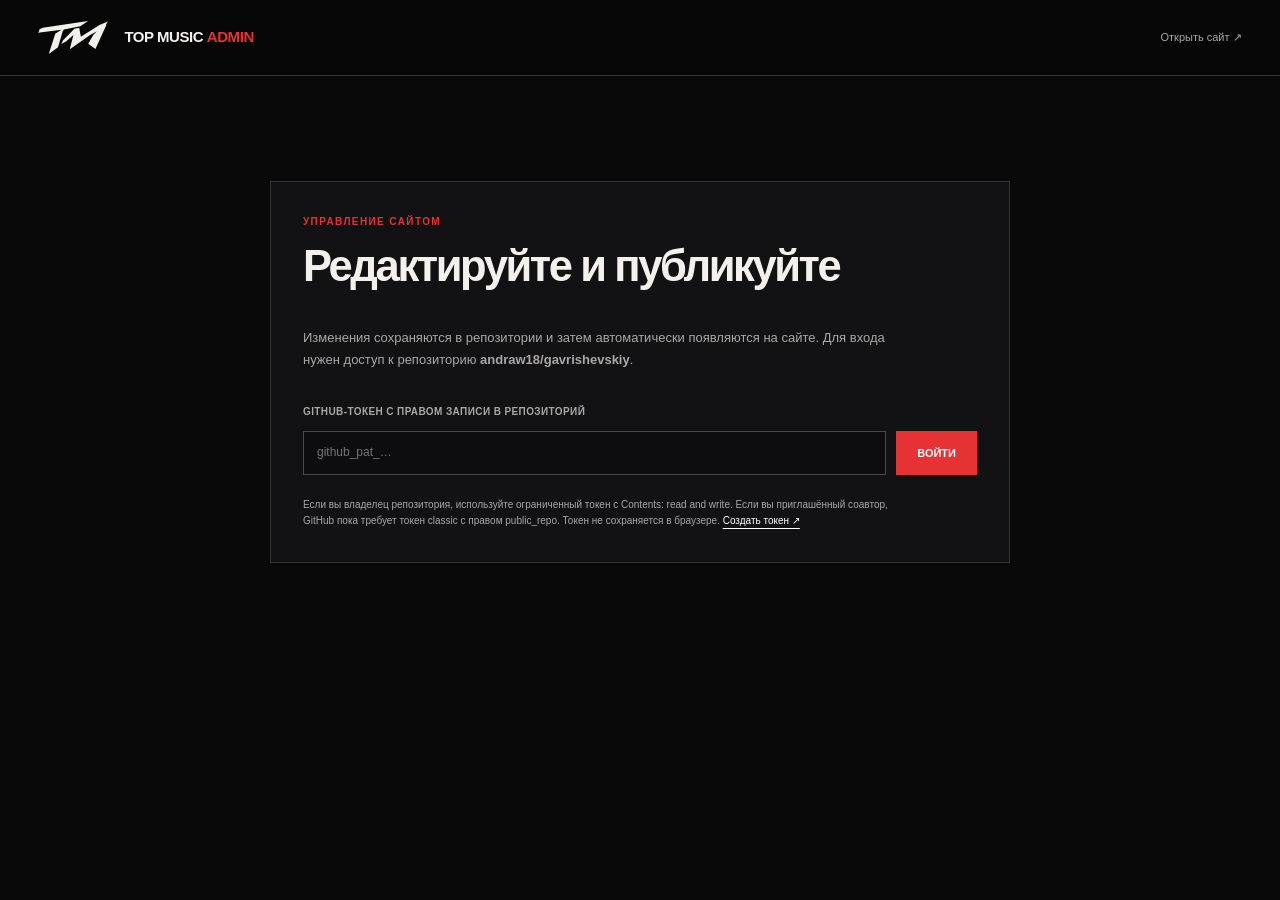
==== commit 820875af: "Update site logo to supplied TM mark" ====
--- a/admin.html
+++ b/admin.html
@@ -5,13 +5,13 @@
   <meta name="viewport" content="width=device-width, initial-scale=1">
   <meta name="robots" content="noindex,nofollow">
   <title>Управление сайтом — Top Music Production</title>
-  <link rel="icon" href="assets/favicon.svg">
-  <link rel="stylesheet" href="assets/css/admin.css?v=1">
+  <link rel="icon" href="assets/favicon.svg?v=6">
+  <link rel="stylesheet" href="assets/css/admin.css?v=2">
   <script src="assets/js/admin.js?v=1" defer></script>
 </head>
 <body>
   <header class="topbar">
-    <a class="brand" href="index.html"><img src="assets/icons/logo.svg" alt=""><span>TOP MUSIC <b>ADMIN</b></span></a>
+    <a class="brand" href="index.html"><img src="assets/icons/logo.svg?v=2" alt=""><span>TOP MUSIC <b>ADMIN</b></span></a>
     <div class="topbar-actions"><a href="index.html" target="_blank" rel="noopener noreferrer">Открыть сайт ↗</a><button id="logout" type="button" hidden>Выйти</button></div>
   </header>
 
--- a/assets/css/admin.css
+++ b/assets/css/admin.css
@@ -8,7 +8,7 @@
 [hidden]{display:none!important}
 .topbar{height:76px;padding:0 clamp(20px,3vw,54px);display:flex;align-items:center;justify-content:space-between;border-bottom:1px solid var(--line);background:#070708}
 .brand{display:flex;align-items:center;gap:16px;text-decoration:none;font-weight:800;font-size:15px;letter-spacing:-.03em}
-.brand img{width:38px;height:38px}.brand b{color:var(--red)}
+.brand img{width:70px;height:auto}.brand b{color:var(--red)}
 .topbar-actions{display:flex;align-items:center;gap:24px}.topbar-actions a,.topbar-actions button{font-size:11px;text-decoration:none;color:var(--muted);background:none;border:0}.topbar-actions :hover{color:var(--white)}
 main{max-width:1440px;margin:auto;padding:clamp(24px,4vw,64px)}
 h1,h2,h3,p{margin-top:0}h1{font-size:clamp(29px,3.4vw,52px);line-height:1.16;letter-spacing:-.055em}h2{font-size:19px;line-height:1.35}p{color:var(--muted)}
@@ -29,4 +29,4 @@
 .artist-actions{display:flex;align-items:end;gap:4px}.artist-actions .small-button:disabled{opacity:.35;cursor:not-allowed}
 #status{position:fixed;right:24px;bottom:24px;z-index:30;max-width:min(420px,calc(100vw - 48px));padding:12px 18px;background:#19201b;border:1px solid #4e8d60;color:#e8ffee;box-shadow:0 8px 32px #0008;display:none;font-size:11px}#status.error{background:#281315;border-color:var(--red);color:#fff}
 @media(max-width:800px){.intro{align-items:start;flex-direction:column}.toolbar{align-items:stretch;flex-direction:column}.publish{justify-content:space-between}.controls{grid-template-columns:1fr}.artist-row{grid-template-columns:1fr 1fr}.field{grid-template-columns:1fr;gap:7px}}
-@media(max-width:520px){.topbar{padding:0 18px}.topbar-actions{gap:10px}.brand{font-size:11px}.brand img{width:30px}.topbar-actions a{display:none}.token-row{flex-direction:column}.artist-row{grid-template-columns:1fr}.field-media{grid-template-columns:1fr}.publish{align-items:stretch;flex-direction:column}.primary{width:100%}}
+@media(max-width:520px){.topbar{padding:0 18px}.topbar-actions{gap:10px}.brand{font-size:11px}.brand img{width:58px}.topbar-actions a{display:none}.token-row{flex-direction:column}.artist-row{grid-template-columns:1fr}.field-media{grid-template-columns:1fr}.publish{align-items:stretch;flex-direction:column}.primary{width:100%}}
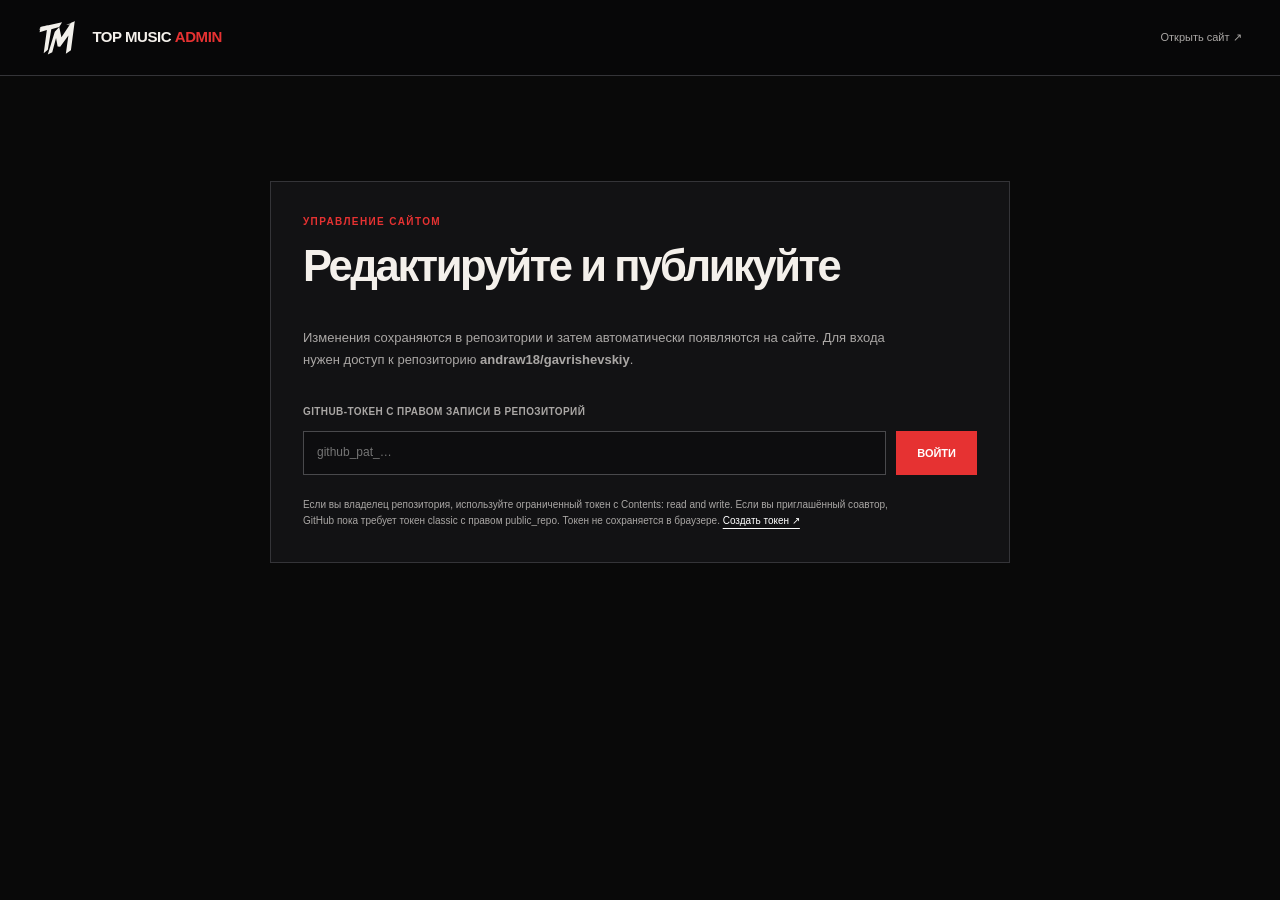
==== commit 4268a486: "Restore previous site logo" ====
--- a/admin.html
+++ b/admin.html
@@ -5,13 +5,13 @@
   <meta name="viewport" content="width=device-width, initial-scale=1">
   <meta name="robots" content="noindex,nofollow">
   <title>Управление сайтом — Top Music Production</title>
-  <link rel="icon" href="assets/favicon.svg?v=6">
-  <link rel="stylesheet" href="assets/css/admin.css?v=2">
+  <link rel="icon" href="assets/favicon.svg">
+  <link rel="stylesheet" href="assets/css/admin.css?v=1">
   <script src="assets/js/admin.js?v=1" defer></script>
 </head>
 <body>
   <header class="topbar">
-    <a class="brand" href="index.html"><img src="assets/icons/logo.svg?v=2" alt=""><span>TOP MUSIC <b>ADMIN</b></span></a>
+    <a class="brand" href="index.html"><img src="assets/icons/logo.svg" alt=""><span>TOP MUSIC <b>ADMIN</b></span></a>
     <div class="topbar-actions"><a href="index.html" target="_blank" rel="noopener noreferrer">Открыть сайт ↗</a><button id="logout" type="button" hidden>Выйти</button></div>
   </header>
 
--- a/assets/css/admin.css
+++ b/assets/css/admin.css
@@ -8,7 +8,7 @@
 [hidden]{display:none!important}
 .topbar{height:76px;padding:0 clamp(20px,3vw,54px);display:flex;align-items:center;justify-content:space-between;border-bottom:1px solid var(--line);background:#070708}
 .brand{display:flex;align-items:center;gap:16px;text-decoration:none;font-weight:800;font-size:15px;letter-spacing:-.03em}
-.brand img{width:70px;height:auto}.brand b{color:var(--red)}
+.brand img{width:38px;height:38px}.brand b{color:var(--red)}
 .topbar-actions{display:flex;align-items:center;gap:24px}.topbar-actions a,.topbar-actions button{font-size:11px;text-decoration:none;color:var(--muted);background:none;border:0}.topbar-actions :hover{color:var(--white)}
 main{max-width:1440px;margin:auto;padding:clamp(24px,4vw,64px)}
 h1,h2,h3,p{margin-top:0}h1{font-size:clamp(29px,3.4vw,52px);line-height:1.16;letter-spacing:-.055em}h2{font-size:19px;line-height:1.35}p{color:var(--muted)}
@@ -29,4 +29,4 @@
 .artist-actions{display:flex;align-items:end;gap:4px}.artist-actions .small-button:disabled{opacity:.35;cursor:not-allowed}
 #status{position:fixed;right:24px;bottom:24px;z-index:30;max-width:min(420px,calc(100vw - 48px));padding:12px 18px;background:#19201b;border:1px solid #4e8d60;color:#e8ffee;box-shadow:0 8px 32px #0008;display:none;font-size:11px}#status.error{background:#281315;border-color:var(--red);color:#fff}
 @media(max-width:800px){.intro{align-items:start;flex-direction:column}.toolbar{align-items:stretch;flex-direction:column}.publish{justify-content:space-between}.controls{grid-template-columns:1fr}.artist-row{grid-template-columns:1fr 1fr}.field{grid-template-columns:1fr;gap:7px}}
-@media(max-width:520px){.topbar{padding:0 18px}.topbar-actions{gap:10px}.brand{font-size:11px}.brand img{width:58px}.topbar-actions a{display:none}.token-row{flex-direction:column}.artist-row{grid-template-columns:1fr}.field-media{grid-template-columns:1fr}.publish{align-items:stretch;flex-direction:column}.primary{width:100%}}
+@media(max-width:520px){.topbar{padding:0 18px}.topbar-actions{gap:10px}.brand{font-size:11px}.brand img{width:30px}.topbar-actions a{display:none}.token-row{flex-direction:column}.artist-row{grid-template-columns:1fr}.field-media{grid-template-columns:1fr}.publish{align-items:stretch;flex-direction:column}.primary{width:100%}}
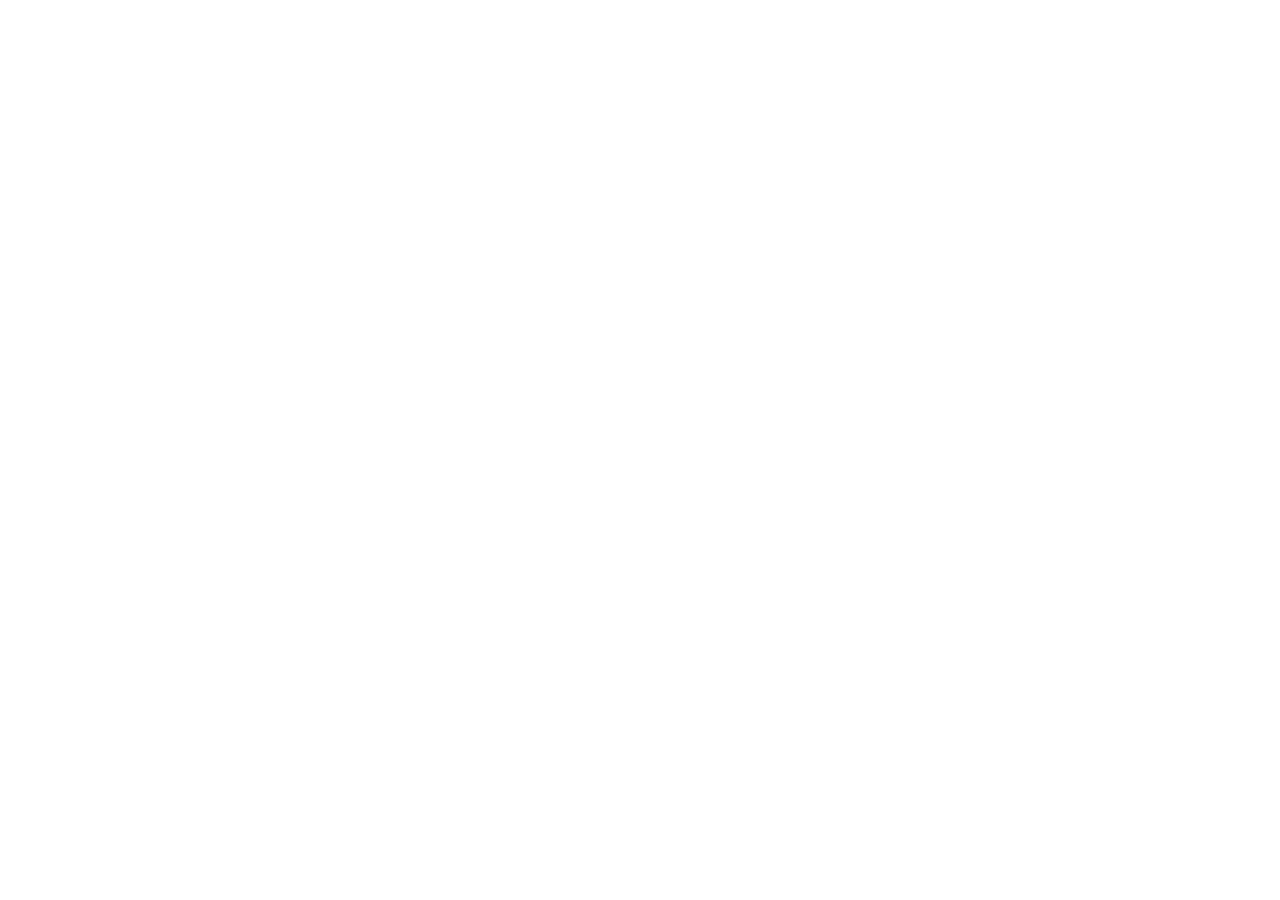
==== commit f3807b9e: "Redirect old admin to shared site repository" ====
--- a/admin.html
+++ b/admin.html
@@ -4,46 +4,12 @@
   <meta charset="utf-8">
   <meta name="viewport" content="width=device-width, initial-scale=1">
   <meta name="robots" content="noindex,nofollow">
-  <title>Управление сайтом — Top Music Production</title>
-  <link rel="icon" href="assets/favicon.svg">
-  <link rel="stylesheet" href="assets/css/admin.css?v=1">
-  <script src="assets/js/admin.js?v=1" defer></script>
+  <meta http-equiv="refresh" content="0; url=https://topmusic.studio/admin.html">
+  <link rel="canonical" href="https://topmusic.studio/admin.html">
+  <title>Админка Top Music Production</title>
+  <script>location.replace('https://topmusic.studio/admin.html');</script>
 </head>
 <body>
-  <header class="topbar">
-    <a class="brand" href="index.html"><img src="assets/icons/logo.svg" alt=""><span>TOP MUSIC <b>ADMIN</b></span></a>
-    <div class="topbar-actions"><a href="index.html" target="_blank" rel="noopener noreferrer">Открыть сайт ↗</a><button id="logout" type="button" hidden>Выйти</button></div>
-  </header>
-
-  <main>
-    <section class="login card" id="loginPanel" aria-labelledby="loginTitle">
-      <p class="eyebrow">Управление сайтом</p>
-      <h1 id="loginTitle">Редактируйте и публикуйте</h1>
-      <p>Изменения сохраняются в репозитории и затем автоматически появляются на сайте. Для входа нужен доступ к репозиторию <strong>andraw18/gavrishevskiy</strong>.</p>
-      <form id="loginForm">
-        <label for="token">GitHub-токен с правом записи в репозиторий</label>
-        <div class="token-row"><input id="token" type="password" autocomplete="off" spellcheck="false" required placeholder="github_pat_…"><button class="primary" type="submit">Войти</button></div>
-      </form>
-      <p class="hint">Если вы владелец репозитория, используйте ограниченный токен с Contents: read and write. Если вы приглашённый соавтор, GitHub пока требует токен classic с правом public_repo. Токен не сохраняется в браузере. <a href="https://github.com/settings/tokens/new" target="_blank" rel="noopener noreferrer">Создать токен ↗</a></p>
-    </section>
-
-    <section id="editorPanel" hidden>
-      <div class="intro"><div><p class="eyebrow">Редактор</p><h1>Содержимое сайта</h1><p>Выберите страницу, меняйте текст и ссылки или загружайте файлы. Кнопка «Опубликовать» отправляет изменения на сайт.</p></div><a class="site-link" id="previewLink" href="index.html" target="_blank" rel="noopener noreferrer">Посмотреть страницу ↗</a></div>
-      <div class="toolbar card"><div class="tabs" role="tablist" aria-label="Разделы админки"><button class="tab active" data-tab="pages" type="button">Страницы</button><button class="tab" data-tab="services" type="button">Услуги</button><button class="tab" data-tab="artists" type="button">Артисты</button><button class="tab" data-tab="files" type="button">Файлы</button></div><div class="publish"><span id="dirtyMark" class="dirty" hidden>Есть несохранённые изменения</span><button class="primary" id="publish" type="button" disabled>Опубликовать</button></div></div>
-
-      <section id="pagesTab" class="tab-panel">
-        <div class="controls card"><label>Страница<select id="pageSelect"><option value="index.html">Главная</option><option value="pages/label.html">Лейбл</option><option value="pages/services.html">Продакшн</option><option value="pages/studio.html">Студия</option></select></label><label>Найти поле<input id="fieldSearch" type="search" placeholder="Например, скидка или отзыв"></label></div>
-        <div class="tip">Текст сохраняется без изменения оформления. Для изображения или видео укажите ссылку либо загрузите файл прямо в нужное поле. Кнопки и другие ссылки редактируются отдельно.</div>
-        <div id="pageFields" class="field-groups"></div>
-      </section>
-
-      <section id="artistsTab" class="tab-panel" hidden><div class="tip">В каждом блоке артисты идут по порядку показа: чем выше имя, тем чаще оно появляется на витрине.</div><div id="artistPools"></div></section>
-
-      <section id="servicesTab" class="tab-panel" hidden><div class="tip">Здесь редактируются подробные тексты в попапах услуг. Названия, краткие описания и цены находятся во вкладке «Страницы».</div><div id="serviceDetails"></div></section>
-
-      <section id="filesTab" class="tab-panel" hidden><div class="card upload-card"><h2>Загрузить файл</h2><p>Изображения, видео, аудио и PDF. После загрузки получите ссылку, которую можно поставить в текст или медиа-поле.</p><label class="file-picker">Выберите файл<input id="standaloneFile" type="file" accept="image/jpeg,image/png,image/webp,image/gif,video/mp4,video/webm,audio/mpeg,audio/mp4,audio/wav,application/pdf"></label><button class="primary" id="uploadStandalone" type="button">Загрузить</button><output id="uploadedPath"></output></div></section>
-    </section>
-    <div id="status" role="status" aria-live="polite"></div>
-  </main>
+  <p>Админка переехала: <a href="https://topmusic.studio/admin.html">открыть общий редактор сайта</a>.</p>
 </body>
 </html>
